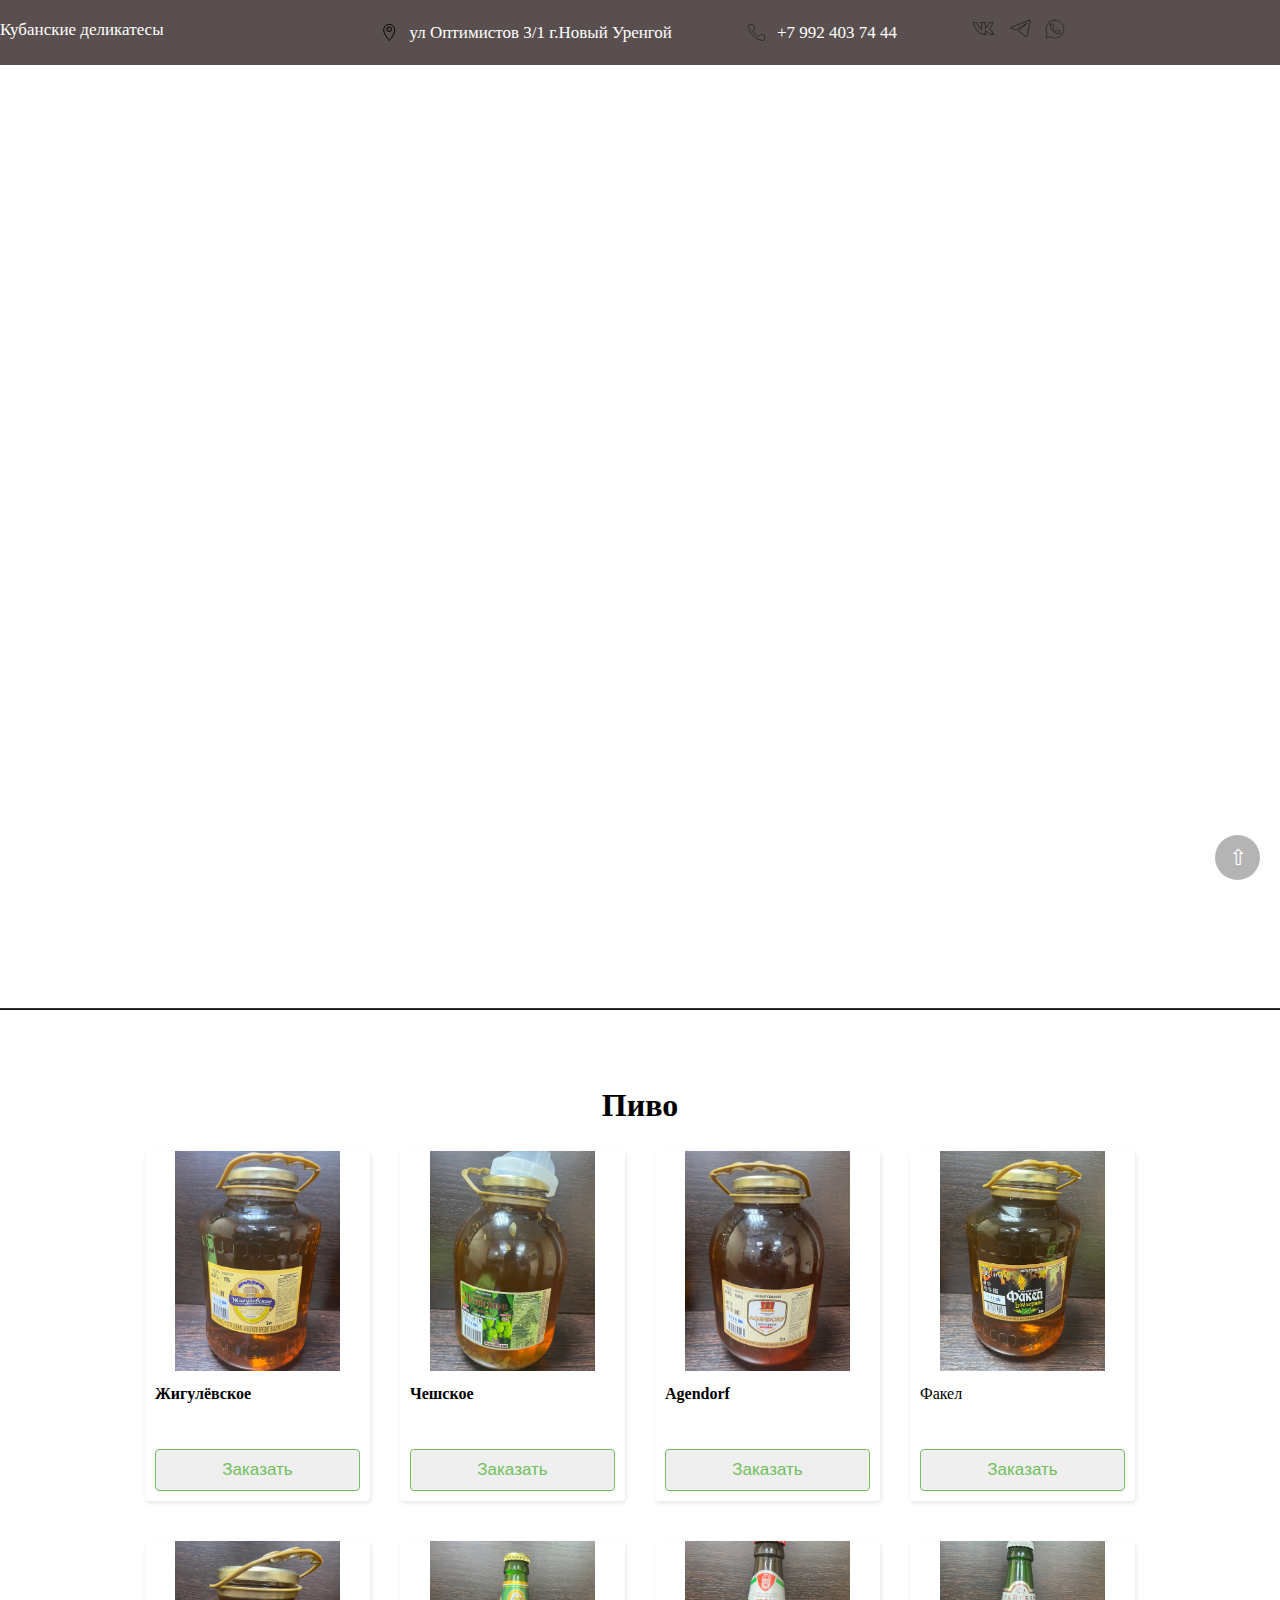
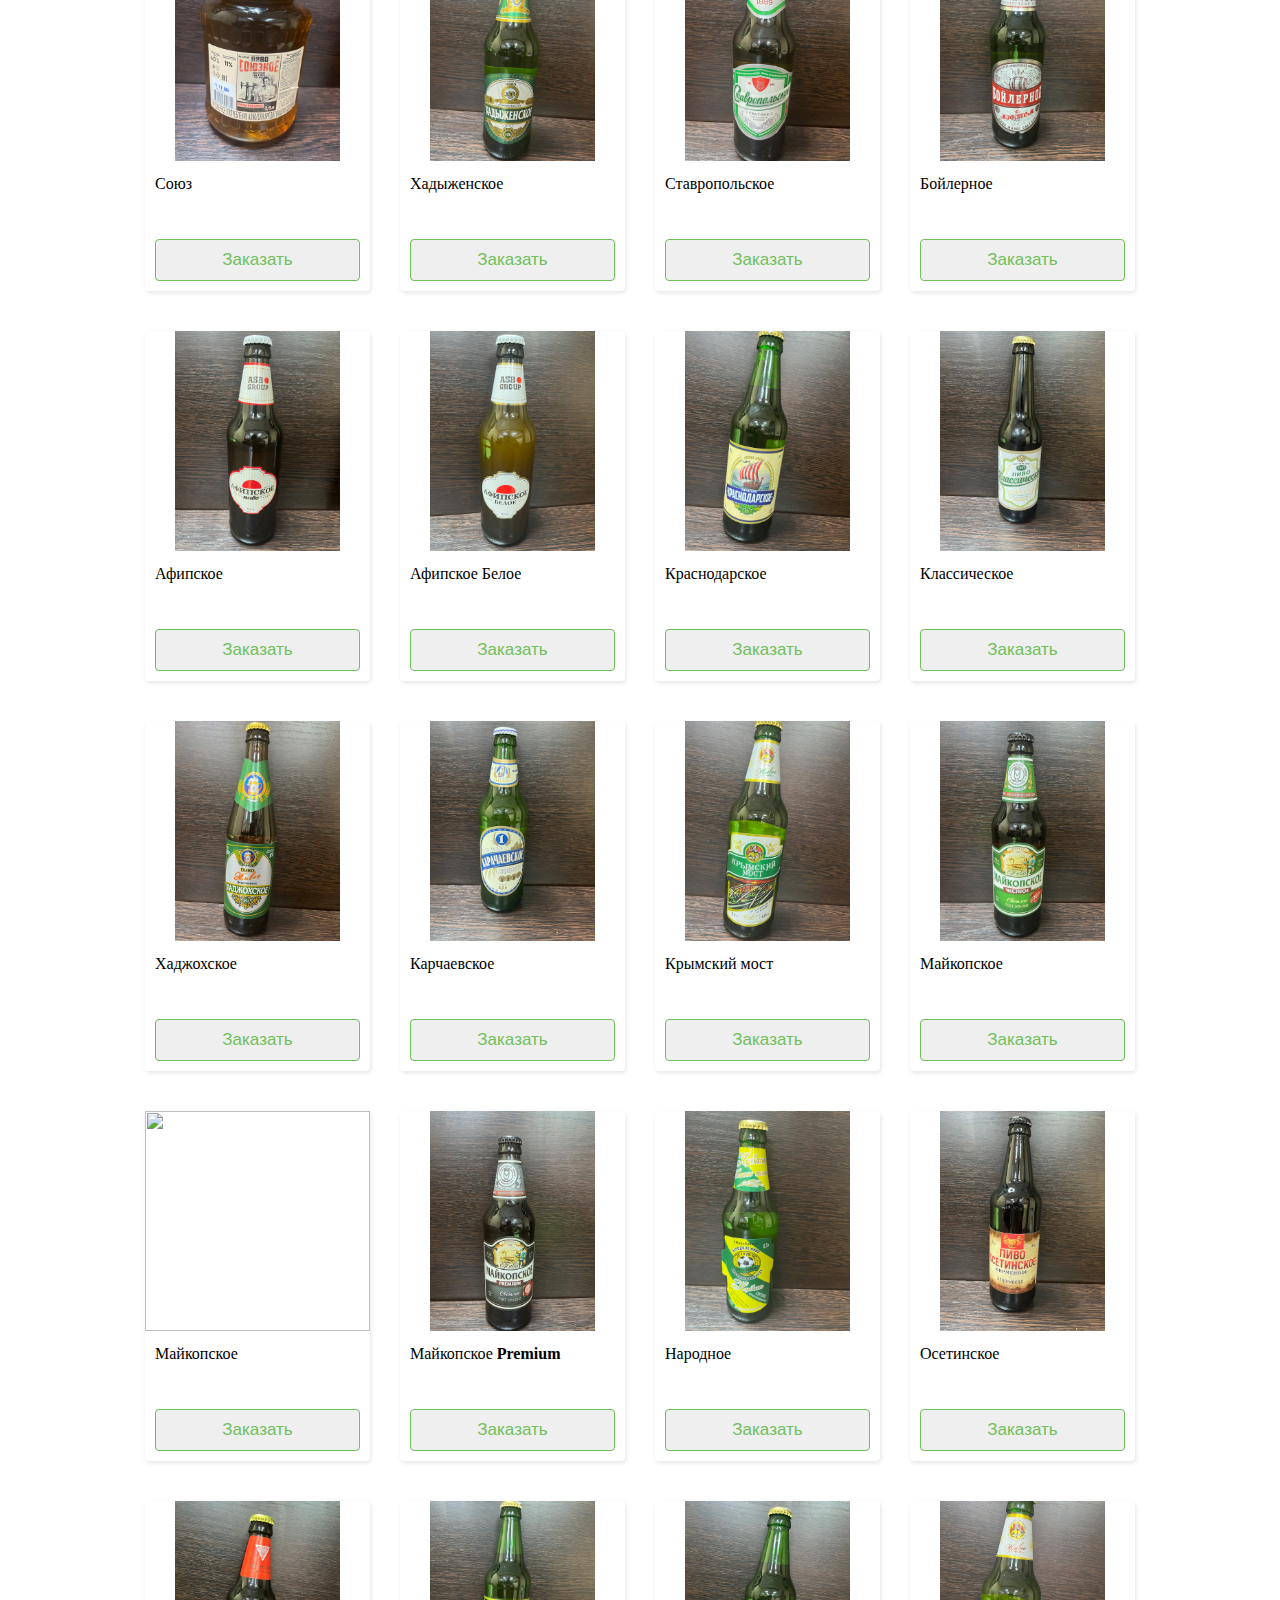
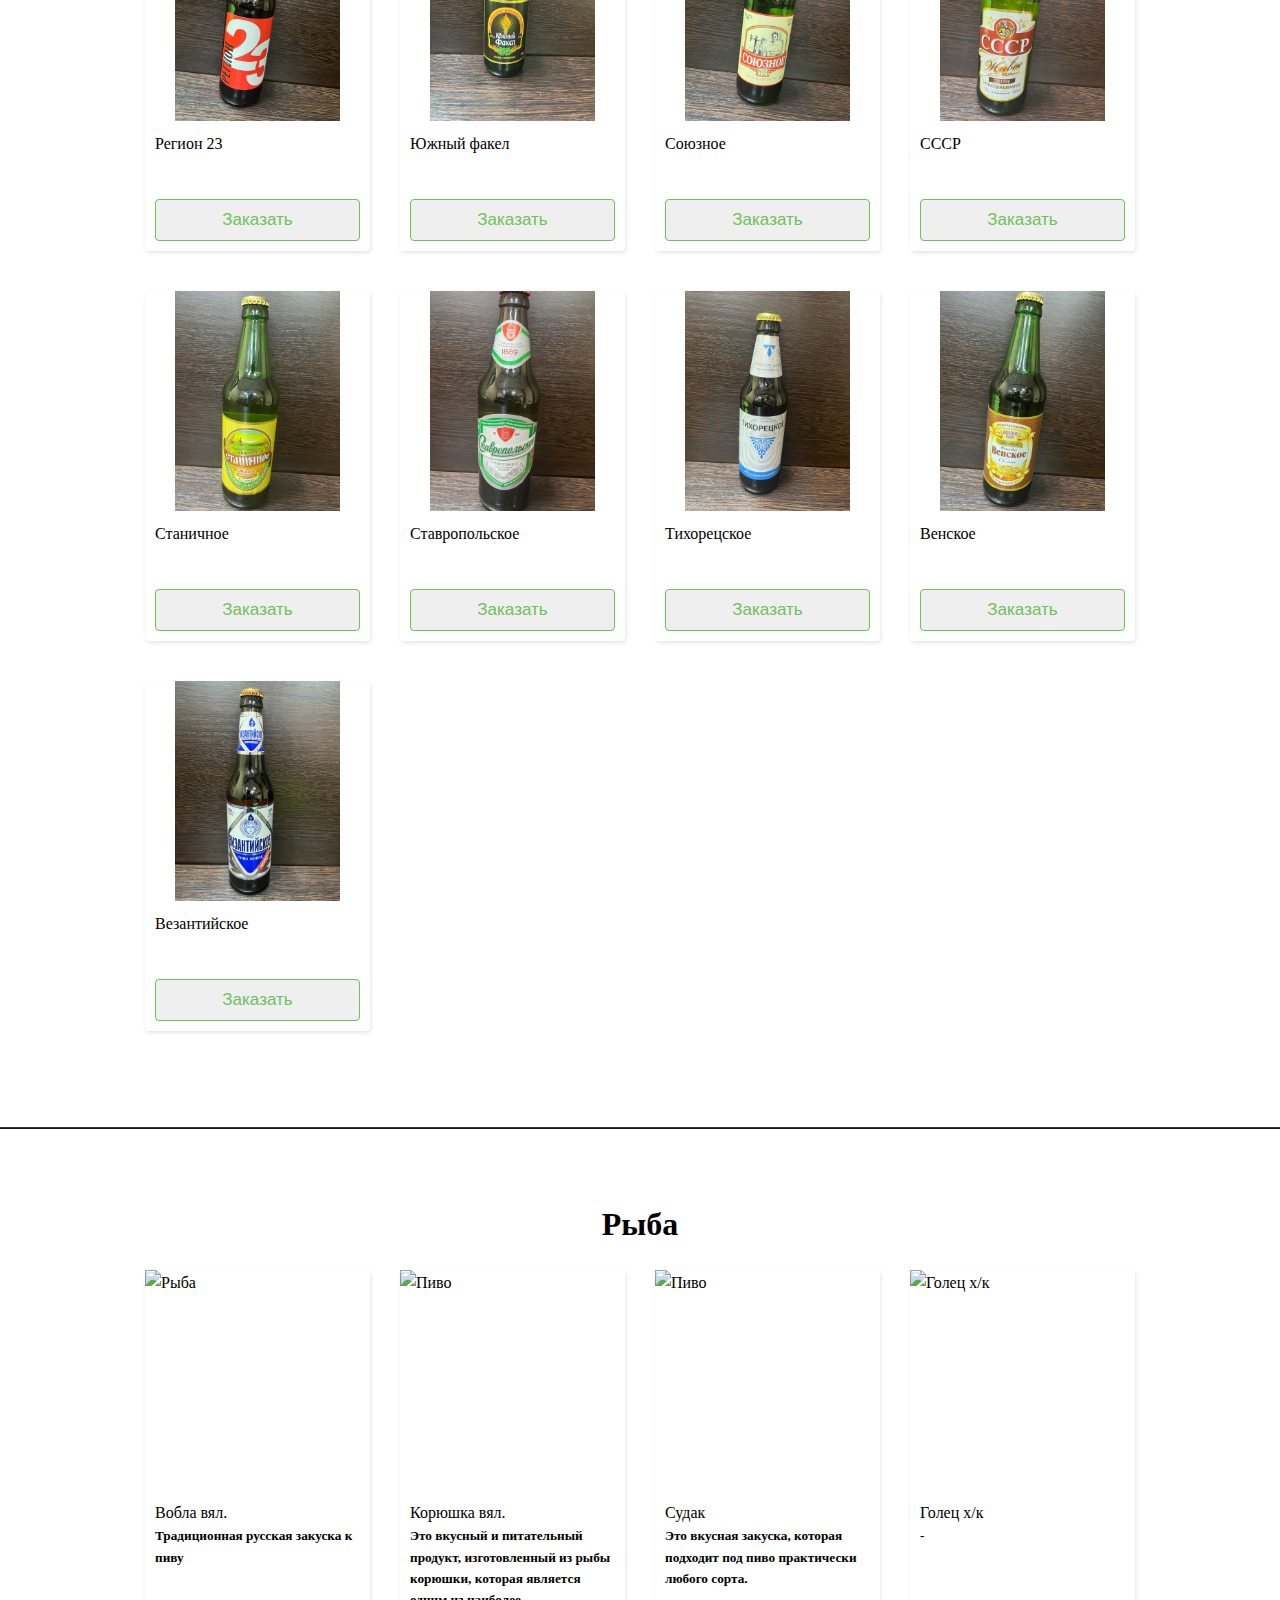
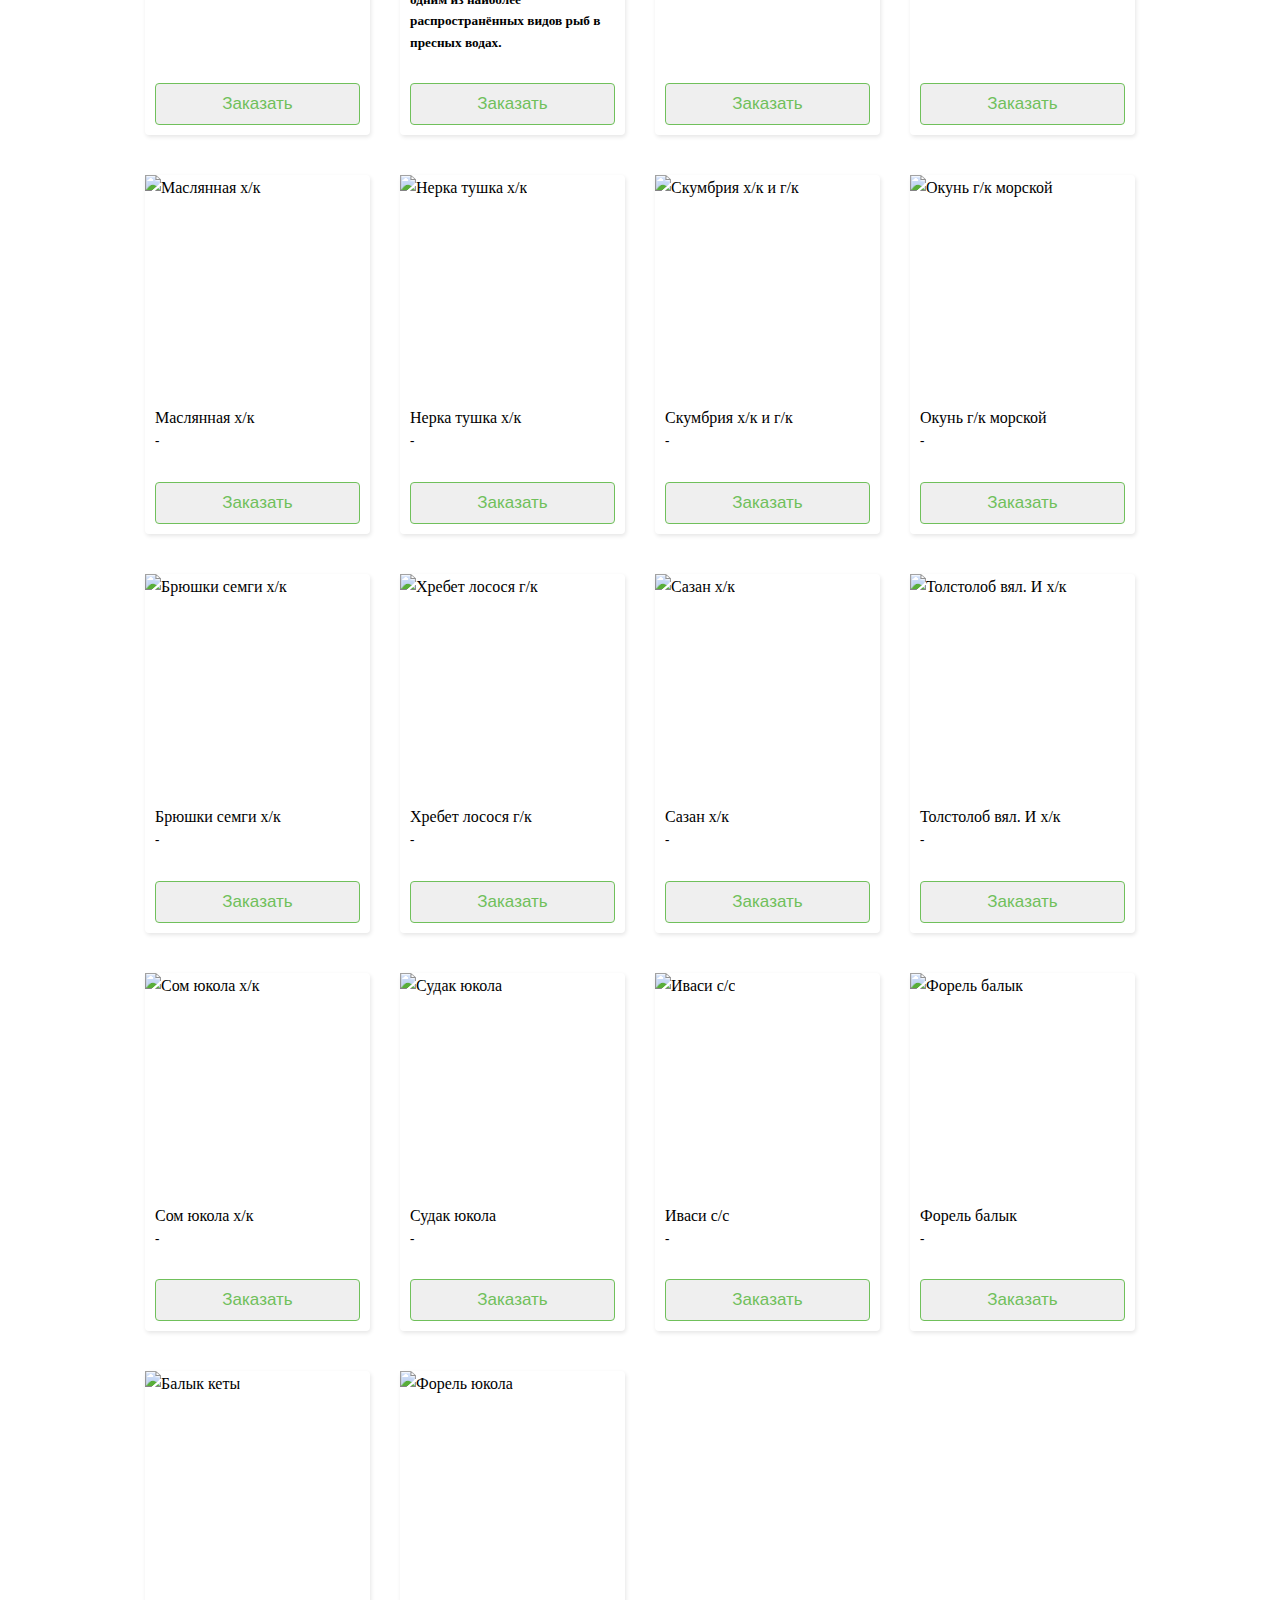
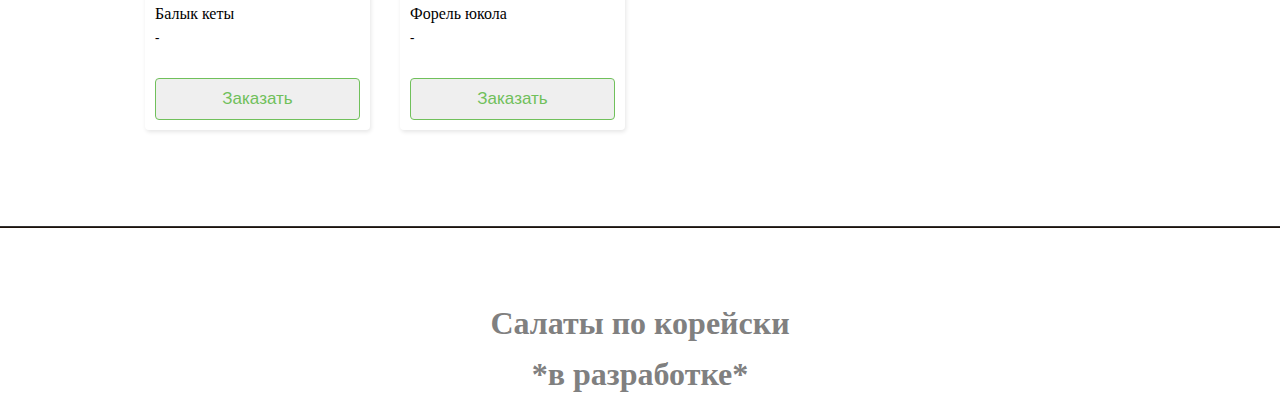
==== index.html @ 67b218b5 "Update index.html" ====
<!DOCTYPE html>
<html lang="en">

<head>
    <meta charset="UTF-8">
    <meta name="viewport" content="width=divice-widht, intial-scale=1.0" >
    <link rel="icon" href="images/logo.ico">
    <link rel="stylesheet" href="stylesheet.css"> 
    <link rel="stylesheet" href="style.css">
    <link rel="stylesheet" href="test/css.css">
    <title>Кубанские деликатесы</title>
</head>

<body>
    <header class="site-header">
        <div class="header-top">
            <div class="container">
                <div class="header-row">
                    <div class="header desc"><a href="main.html" id="connect">Кубанские деликатесы</a></div>
                    <div class="header-right">
                        <div class="header-info">
                            <a href="https://2gis.ru/n_urengoy/firm/70000001088024831" target="_blank" class="header-info">
                            <img src="images/location.svg" alt="ул Оптимистов 3/1 г.Новый Уренгой" >
                            <span id="connect">ул Оптимистов 3/1 г.Новый Уренгой</span>
                        </a>
                        </div>
                        <a href="tel:+7 992 403 74 44" class="header-info">
                            <img src="images/phone.svg" alt="+7 992 403 74 44">
                            <span id="connect">+7 992 403 74 44</span>
                        </a>
                        <div class="header-social">
                            <a href="https://vk.com/delikates89" target="_blank">
                                <img src="images/vk.svg" alt="Вконтакте">
                            </a>
                            <a href="#" target="_blank">
                                <img src="images/telegram.svg" alt="Telegram">
                            </a>
                            <a href="https://chat.whatsapp.com/IV9q0RwksBU8gm4tmLuPao" target="_blank">
                                <img src="images/whatsapp.svg" alt="Whatsapp">
                            </a>
                        </div>
                    </div>
                </div>  
            </div> 
        </div>
    </header> 
    <div class="center">
      <img class="f1" src="images/main/1.jpg"  alt="Наш магазин">
    </div>

    <div class="but">
        <div class="container-sec">
            <div class="btn-group">
                <a href="#beer" alt="Пиво">
                    <button>Пиво</button>
                </a>
                <a href="#fish" alt="Рыба">
                    <button>Рыба</button>
                </a>
                <a href="#salad" alt="Салаты">
                    <button>Салаты</button>
                </a>
                <p>Чтобы начать заказ нажмите на кнопку заказать или сверху на номер телефона!</p>
        </div>
    </div>
    <br>
<style>
.btn-group button {
    display: flex;
    opacity: 0;
    animation: ani 3.5s forwards;
    background-color: #D9D9D9; 
    color: black; 
    padding: 20px 100px; 
    float: left; 
    margin: 50px 20px;
    border-radius: 45px;
    border: none;
}

.btn-group:after {
  content: "";
  clear: both;
  display: table;
}
.btn-group button:hover {
  background-color: #C5C5C5;
}
</style>

    <hr>
    <style>
        hr {
      margin: 70px 0;
	    padding: 0;
	    height: 0;
	    border: none;
	    border-top: 1px solid #333;
	    border-bottom: 1px solid #1f1209;
	    box-shadow: 0 20px 20px -20px #333;
        }
    </style>

    <h1 id="beer" align="center">Пиво</h1>

    <div class="cards">

      <!-- CARD 1 -->
      <div class="card">
        <div class="card__top">
          <a class="card__image">
            <img src="images/ZHIGULEVSOE.jpg"/>
          </a>
           <!-- <div class="card__label">Хит недели!</div> -->
        </div>
        <div class="card__bottom">
          <div class="card__prices">
            <div class="card__price card__price">
            <b>Жигулёвское</b>
            </div>
          </div>
          <button class="card__add">
            <a href="tel:+7 992 403 74 44">Заказать</a>
          </button>
        </div>
      </div>

            <!-- CARD 2 -->

            <div class="card">
              <div class="card__top">
                <a class="card__image">
                  <img src="images/CHESHCKOE.jpg" alt="Голец х/к"/>
                </a>
                 <!-- <div class="card__label">Хит недели!</div> -->
              </div>
              <div class="card__bottom">
                <div class="card__prices">
                  <div class="card__price card__price">
                  <b>Чешское</b>
                  </div>
                </div>
                
      
                <button class="card__add">
                  <a href="tel:+7 992 403 74 44">Заказать</a>
                </button>
      
              </div>
            </div>
            
            <!-- CARD 3 -->

            <div class="card"> 
              <div class="card__top">
                <a class="card__image">
                  <img src="images/AGENDORF.jpg" alt="Маслянная х/к"/>
                </a>
                 <!-- <div class="card__label">Хит недели!</div> -->
              </div>
              <div class="card__bottom">
                <div class="card__prices">
                  <div class="card__price card__price">
                  <b>Agendorf</b>
                  </div>
                </div>
                
      
                <button class="card__add">
                  <a href="tel:+7 992 403 74 44">Заказать</a>
                </button>
      
              </div>
            </div>

            <!-- CARD 4 -->

            <div class="card"> 
              <div class="card__top">
                <a class="card__image">
                  <img src="images/FAKEL.jpg" alt=""/>
                </a>
                 <!-- <div class="card__label">Хит недели!</div> -->
              </div>
              <div class="card__bottom">
                <div class="card__prices">
                  <div class="card__price card__price">
                    Факел
                  </div>
                </div>
                <button class="card__add">
                  <a href="tel:+7 992 403 74 44">Заказать</a>
                </button>
      
              </div>
            </div>
            
            <!-- CARD 5 -->

            <div class="card"> 
              <div class="card__top">
                <a class="card__image">
                  <img src="images/SOUZ.jpg" alt=""/>
                </a>
                 <!-- <div class="card__label">Хит недели!</div> -->
              </div>
              <div class="card__bottom">
                <div class="card__prices">
                  <div class="card__price card__price">
                        Союз
                  </div>
                </div>
                <button class="card__add">
                  <a href="tel:+7 992 403 74 44">Заказать</a>
                </button>
      
              </div>
            </div>             

            <!-- CARD 6 -->

            <div class="card"> 
              <div class="card__top">
                <a class="card__image">
                  <img src="images/hadizhenBut.jpg" alt=""/>
                </a>
                <!-- <div class="card__label">Хит недели!</div> -->
              </div>
              <div class="card__bottom">
                <div class="card__prices">
                  <div class="card__price card__price">
                        Хадыженское
                  </div>
                </div>
                <button class="card__add">
                  <a href="tel:+7 992 403 74 44">Заказать</a>
                </button>
      
              </div>
            </div>
            
            <!-- CARD 7 -->

            <div class="card"> 
              <div class="card__top">
                <a class="card__image">
                  <img src="images/stavroposkoeBut.jpg" alt=""/>
                </a>
                 <!-- <div class="card__label">Хит недели!</div> -->
              </div>
              <div class="card__bottom">
                <div class="card__prices">
                  <div class="card__price card__price">
                        Ставропольское
                  </div>
                </div>
                <button class="card__add">
                  <a href="tel:+7 992 403 74 44">Заказать</a>
                </button>
      
              </div>
            </div>   

            <!-- CARD 7 -->

            <div class="card"> 
              <div class="card__top">
                <a class="card__image">
                  <img src="images/boilernoeBut.jpg" alt=""/>
                </a>
                 <!-- <div class="card__label">Хит недели!</div> -->
              </div>
              <div class="card__bottom">
                <div class="card__prices">
                  <div class="card__price card__price">
                        Бойлерное
                  </div>
                </div>
                <button class="card__add">
                  <a href="tel:+7 992 403 74 44">Заказать</a>
                </button>
      
              </div>
            </div>   

            <!-- CARD 8 -->

            <div class="card"> 
              <div class="card__top">
                <a class="card__image">
                  <img src="images/afopsoeBut.jpg" alt=""/>
                </a>
                 <!-- <div class="card__label">Хит недели!</div> -->
              </div>
              <div class="card__bottom">
                <div class="card__prices">
                  <div class="card__price card__price">
                      Афипское
                  </div>
                </div>
                <button class="card__add">
                  <a href="tel:+7 992 403 74 44">Заказать</a>
                </button>
      
              </div>
            </div>

            <!-- CARD 9 -->

            <div class="card"> 
              <div class="card__top">
                <a class="card__image">
                  <img src="images/afopsoeWhiteBut.jpg" alt=""/>
                </a>
                 <!-- <div class="card__label">Хит недели!</div> -->
              </div>
              <div class="card__bottom">
                <div class="card__prices">
                  <div class="card__price card__price">
                        Афипское Белое
                  </div>
                </div>
                <button class="card__add">
                  <a href="tel:+7 992 403 74 44">Заказать</a>
                </button>
      
              </div>
            </div>

            <!-- CARD 10 -->

            <div class="card"> 
              <div class="card__top">
                <a class="card__image">
                  <img src="images/kresnodarsjoeBut.jpg" alt=""/>
                </a>
                 <!-- <div class="card__label">Хит недели!</div> -->
              </div>
              <div class="card__bottom">
                <div class="card__prices">
                  <div class="card__price card__price">
                      Краснодарское
                  </div>
                </div>
                <button class="card__add">
                  <a href="tel:+7 992 403 74 44">Заказать</a>
                </button>
      
              </div>
            </div>

            <!-- CARD 11 -->

            <div class="card"> 
              <div class="card__top">
                <a class="card__image">
                  <img src="images/classicBut.jpg" alt=""/>
                </a>
                 <!-- <div class="card__label">Хит недели!</div> -->
              </div>
              <div class="card__bottom">
                <div class="card__prices">
                  <div class="card__price card__price">
                      Классическое
                  </div>
                </div>
                <button class="card__add">
                  <a href="tel:+7 992 403 74 44">Заказать</a>
                </button>
      
              </div>
            </div>

            <!-- CARD 12 -->

            <div class="card"> 
              <div class="card__top">
                <a class="card__image">
                  <img src="images/hadzhkoeBut.jpg" alt=""/>
                </a>
                 <!-- <div class="card__label">Хит недели!</div> -->
              </div>
              <div class="card__bottom">
                <div class="card__prices">
                  <div class="card__price card__price">
                      Хаджохское
                  </div>
                </div>
                <button class="card__add">
                  <a href="tel:+7 992 403 74 44">Заказать</a>
                </button>
      
              </div>
            </div>

            <!-- CARD 13 -->

            <div class="card"> 
              <div class="card__top">
                <a class="card__image">
                  <img src="images/karachaevkoeBut.jpg" alt=""/>
                </a>
                 <!-- <div class="card__label">Хит недели!</div> -->
              </div>
              <div class="card__bottom">
                <div class="card__prices">
                  <div class="card__price card__price">
                      Карчаевское
                  </div>
                </div>
                <button class="card__add">
                  <a href="tel:+7 992 403 74 44">Заказать</a>
                </button>
      
              </div>
            </div>

            <!-- CARD 14 -->

            <div class="card"> 
              <div class="card__top">
                <a class="card__image">
                  <img src="images/krimsiimostBut.jpg" alt=""/>
                </a>
                 <!-- <div class="card__label">Хит недели!</div> -->
              </div>
              <div class="card__bottom">
                <div class="card__prices">
                  <div class="card__price card__price">
                      Крымский мост
                  </div>
                </div>
                <button class="card__add">
                  <a href="tel:+7 992 403 74 44">Заказать</a>
                </button>
      
              </div>
            </div>

            <!-- CARD 15 -->

            <div class="card"> 
              <div class="card__top">
                <a class="card__image">
                  <img src="images/maikopskioeBut.jpg" alt=""/>
                </a>
                 <!-- <div class="card__label">Хит недели!</div> -->
              </div>
              <div class="card__bottom">
                <div class="card__prices">
                  <div class="card__price card__price">
                      Майкопское
                  </div>
                </div>
                <button class="card__add">
                  <a href="tel:+7 992 403 74 44">Заказать</a>
                </button>
      
              </div>
            </div>

            <!-- CARD 16 -->

            <div class="card"> 
              <div class="card__top">
                <a class="card__image">
                  <img src="#" alt=""/>
                </a>
<!--                  <div class="card__label">0% алк.</div> -->
              </div>
              <div class="card__bottom">
                <div class="card__prices">
                  <div class="card__price card__price">
                      Майкопское
                  </div>
                </div>
                <button class="card__add">
                  <a href="tel:+7 992 403 74 44">Заказать</a>
                </button>
              </div>
            </div>

            <!-- CARD 17 -->

            <div class="card"> 
              <div class="card__top">
                <a class="card__image">
                  <img src="images/maikopsoePremiumBut.jpg" alt=""/>
                </a>
                 <!-- <div class="card__label"></div> -->
              </div>
              <div class="card__bottom">
                <div class="card__prices">
                  <div class="card__price card__price">
                      Майкопское <b>Premium</b>
                  </div>
                </div>
                <button class="card__add">
                  <a href="tel:+7 992 403 74 44">Заказать</a>
                </button>
      
              </div>
            </div>

            <!-- CARD 18 -->

            <div class="card"> 
              <div class="card__top">
                <a class="card__image">
                  <img src="images/narodnoeBut.jpg" alt=""/>
                </a>
                 <!-- <div class="card__label"></div> -->
              </div>
              <div class="card__bottom">
                <div class="card__prices">
                  <div class="card__price card__price">
                      Народное
                  </div>
                </div>
                <button class="card__add">
                  <a href="tel:+7 992 403 74 44">Заказать</a>
                </button>
      
              </div>
            </div>

            <!-- CARD 19 -->

            <div class="card"> 
              <div class="card__top">
                <a class="card__image">
                  <img src="images/osetinskoeBut.jpg" alt=""/>
                </a>
                 <!-- <div class="card__label"></div> -->
              </div>
              <div class="card__bottom">
                <div class="card__prices">
                  <div class="card__price card__price">
                      Осетинское
                  </div>
                </div>
                <button class="card__add">
                  <a href="tel:+7 992 403 74 44">Заказать</a>
                </button>
      
              </div>
            </div>

            <!-- CARD 20 -->

            <div class="card"> 
              <div class="card__top">
                <a class="card__image">
                  <img src="images/region23But.jpg" alt=""/>
                </a>
                 <!-- <div class="card__label"></div> -->
              </div>
              <div class="card__bottom">
                <div class="card__prices">
                  <div class="card__price card__price">
                      Регион 23
                  </div>
                </div>
                <button class="card__add">
                  <a href="tel:+7 992 403 74 44">Заказать</a>
                </button>
                
              </div>
            </div>

            <!-- CARD 22 -->

            <div class="card"> 
              <div class="card__top">
                <a class="card__image">
                  <img src="images/soutFakelBut.jpg" alt=""/>
                </a>
                 <!-- <div class="card__label"></div> -->
              </div>
              <div class="card__bottom">
                <div class="card__prices">
                  <div class="card__price card__price">
                      Южный факел
                  </div>
                </div>
                <button class="card__add">
                  <a href="tel:+7 992 403 74 44">Заказать</a>
                </button>
                
              </div>
            </div>

            <!-- CARD 23 -->

            <div class="card"> 
              <div class="card__top">
                <a class="card__image">
                  <img src="images/souznoeBut.jpg" alt=""/>
                </a>
                 <!-- <div class="card__label"></div> -->
              </div>
              <div class="card__bottom">
                <div class="card__prices">
                  <div class="card__price card__price">
                      Союзное
                  </div>
                </div>
                <button class="card__add">
                  <a href="tel:+7 992 403 74 44">Заказать</a>
                </button>
                
              </div>
            </div>

            <!-- CARD 24 -->

            <div class="card"> 
              <div class="card__top">
                <a class="card__image">
                  <img src="images/ssrBut.jpg" alt=""/>
                </a>
                 <!-- <div class="card__label"></div> -->
              </div>
              <div class="card__bottom">
                <div class="card__prices">
                  <div class="card__price card__price">
                      СССР
                  </div>
                </div>
                <button class="card__add">
                  <a href="tel:+7 992 403 74 44">Заказать</a>
                </button>
                
              </div>
            </div>              

            <!-- CARD 25 -->

            <div class="card"> 
              <div class="card__top">
                <a class="card__image">
                  <img src="images/stanichnoeBut.jpg" alt=""/>
                </a>
                 <!-- <div class="card__label"></div> -->
              </div>
              <div class="card__bottom">
                <div class="card__prices">
                  <div class="card__price card__price">
                      Станичное
                  </div>
                </div>
                <button class="card__add">
                  <a href="tel:+7 992 403 74 44">Заказать</a>
                </button>
                
              </div>
            </div>                   

            <!-- CARD 26 -->

            <div class="card"> 
              <div class="card__top">
                <a class="card__image">
                  <img src="images/stavroposkoeBut.jpg" alt=""/>
                </a>
                 <!-- <div class="card__label"></div> -->
              </div>
              <div class="card__bottom">
                <div class="card__prices">
                  <div class="card__price card__price">
                      Ставропольское
                  </div>
                </div>
                <button class="card__add">
                  <a href="tel:+7 992 403 74 44">Заказать</a>
                </button>
                
              </div>
            </div>

            <!-- CARD 27 -->

            <div class="card"> 
              <div class="card__top">
                <a class="card__image">
                  <img src="images/tixoretskoeBut.jpg" alt=""/>
                </a>
                 <!-- <div class="card__label"></div> -->
              </div>
              <div class="card__bottom">
                <div class="card__prices">
                  <div class="card__price card__price">
                      Тихорецское
                  </div>
                </div>
                <button class="card__add">
                  <a href="tel:+7 992 403 74 44">Заказать</a>
                </button>
                
              </div>
            </div>

            <!-- CARD 28 -->

            <div class="card"> 
              <div class="card__top">
                <a class="card__image">
                  <img src="images/vensoeBut.jpg" alt=""/>
                </a>
                 <!-- <div class="card__label"></div> -->
              </div>
              <div class="card__bottom">
                <div class="card__prices">
                  <div class="card__price card__price">
                      Венское
                  </div>
                </div>
                <button class="card__add">
                  <a href="tel:+7 992 403 74 44">Заказать</a>
                </button>
                
              </div>
            </div>

            <!-- CARD 29 -->

            <div class="card"> 
              <div class="card__top">
                <a class="card__image">
                  <img src="images/vizantiiskoeBut.jpg" alt=""/>
                </a>
                 <!-- <div class="card__label"></div> -->
              </div>
              <div class="card__bottom">
                <div class="card__prices">
                  <div class="card__price card__price">
                      Везантийское
                  </div>
                </div>
                <button class="card__add">
                  <a href="tel:+7 992 403 74 44">Заказать</a>
                </button>
                
              </div>
            </div>            

  </div>

    <br>
    <hr>

                                                          <!-- Перессылка            РЫБА                    -->
    <h1 id="fish" align="center">Рыба</h1>

    <div class="cards">
        <!-- CARD 1 -->
        <div class="card"> 
            <div class="card__top">
              <a class="card__image">
                <img src="https://papik.pro/uploads/posts/2023-01/1674182525_papik-pro-p-risunok-vobla-12.jpg" alt="Рыба"/>
              </a>
               <!-- <div class="card__label">Хит продаж!</div> -->
            </div>
            <!-- Нижняя часть -->
            <div class="card__bottom">
              <div class="card__prices">
                <div class="card__price card__price">
                    Вобла вял. 
                <h5>Традиционная русская закуска к пиву</h5>
                </div>
              </div>
              
    
              <button class="card__add">
                <a href="tel:+7 992 403 74 44">Заказать</a>
              </button>
    
            </div>
          </div>



        <!-- CARD 2 -->

              <div class="card"> 
                <div class="card__top">

                  <a class="card__image">
                    <img src="https://sarsnek.ru/assets/images/products/449/izobrazhenie-2024-03-27-163107384.png" alt="Пиво"/>
                  </a>
                  <!-- Скидка на товар -->
                   <!-- <div class="card__label">Хит дня!</div> -->
                </div>
                <div class="card__bottom">
                  <div class="card__prices">
                    <div class="card__price card__price">
                        Корюшка вял. 
                    <h5> Это вкусный и питательный продукт, изготовленный из рыбы корюшки, которая является одним из наиболее распространённых видов рыб в пресных водах.</h5>
                    </div>
                  </div>
                  
        
                  <button class="card__add">
                    <a href="tel:+7 992 403 74 44">Заказать</a>
                  </button>
        
                </div>
              </div>

              <!-- CARD 3 -->

              <div class="card"> 
                <div class="card__top">
                  <a class="card__image">
                    <img src="https://cdn1.ozone.ru/s3/multimedia-q/6144812762.jpg" alt="Пиво"/>
                  </a>
                   <!-- <div class="card__label">Хит недели!</div> -->
                </div>
                <div class="card__bottom">
                  <div class="card__prices">
                    <div class="card__price card__price">
                        Судак  
                    <h5> Это вкусная закуска, которая подходит под пиво практически любого сорта.</h5>
                    </div>
                  </div>
                  
        
                  <button class="card__add">
                    <a href="tel:+7 992 403 74 44">Заказать</a>
                  </button>
        
                </div>
              </div>

              <div class="card"> 
                <div class="card__top">
                  <a class="card__image">
                    <img src="https://main-cdn.sbermegamarket.ru/big2/hlr-system/913/629/737/122/917/6/100032788400b0.jpg" alt="Голец х/к"/>
                  </a>
                   <!-- <div class="card__label">Хит недели!</div> -->
                </div>
                <div class="card__bottom">
                  <div class="card__prices">
                    <div class="card__price card__price">
                          Голец х/к
                    <h5>-</h5>
                    </div>
                  </div>
                  
        
                  <button class="card__add">
                    <a href="tel:+7 992 403 74 44">Заказать</a>
                  </button>
        
                </div>
              </div>
              
              <!-- CARD 4 -->
  
              <div class="card"> 
                <div class="card__top">
                  <a class="card__image">
                    <img src="https://irkdelikates.ru/pic/b7b422d70c6c465f8b5c89ea31769290/file-maslyanoy-kh.k-v.u-ves-fud-tim-rossiya-1.jpg" alt="Маслянная х/к"/>
                  </a>
                   <!-- <div class="card__label">Хит недели!</div> -->
                </div>
                <div class="card__bottom">
                  <div class="card__prices">
                    <div class="card__price card__price">
                          Маслянная х/к
                    <h5>-</h5>
                    </div>
                  </div>
                  
        
                  <button class="card__add">
                    <a href="tel:+7 992 403 74 44">Заказать</a>
                  </button>
        
                </div>
              </div>
  
              <!-- CARD 5 -->
  
              <div class="card"> 
                <div class="card__top">
                  <a class="card__image">
                    <img src="https://static.tildacdn.com/tild3633-3636-4763-a630-353833323438/image.png" alt="Нерка тушка х/к"/>
                  </a>
                   <!-- <div class="card__label">Хит недели!</div> -->
                </div>
                <div class="card__bottom">
                  <div class="card__prices">
                    <div class="card__price card__price">
                          Нерка тушка х/к
                    <h5>-</h5>
                    </div>
                  </div>
                  <button class="card__add">
                    <a href="tel:+7 992 403 74 44">Заказать</a>
                  </button>
                </div>
              </div>
              
              <!-- CARD 6 -->
  
              <div class="card"> 
                <div class="card__top">
                  <a class="card__image">
                    <img src="https://redikra59.ru/wp-content/uploads/2020/10/skumbrija-holodnogo-kopchenija.jpg" alt="Скумбрия х/к и г/к"/>
                  </a>
                   <!-- <div class="card__label">Хит недели!</div> -->
                </div>
                <div class="card__bottom">
                  <div class="card__prices">
                    <div class="card__price card__price">
                      Скумбрия х/к и г/к 
                    <h5>-</h5>
                    </div>
                  </div>
                  <button class="card__add">
                    <a href="tel:+7 992 403 74 44">Заказать</a>
                  </button>
                </div>
              </div>              

              <!-- CARD 7 -->
  
              <div class="card"> 
                <div class="card__top">
                  <a class="card__image">
                    <img src="https://main-cdn.sbermegamarket.ru/big1/hlr-system/-93/772/159/335/164/5/100030723621b0.jpg" alt="Окунь г/к морской"/>
                  </a>
                   <!-- <div class="card__label">Хит недели!</div> -->
                </div>
                <div class="card__bottom">
                  <div class="card__prices">
                    <div class="card__price card__price">
                      Окунь г/к морской
                    <h5>-</h5>
                    </div>
                  </div>
                  <button class="card__add">
                    <a href="tel:+7 992 403 74 44">Заказать</a>
                  </button>
                </div>
              </div>              

              <!-- CARD 8 -->
  
              <div class="card"> 
                <div class="card__top">
                  <a class="card__image">
                    <img src="https://bahetle-sib.ru/storage/goods/169276_OJF50.jpg" alt="Брюшки семги х/к"/>
                  </a>
                   <!-- <div class="card__label">Хит недели!</div> -->
                </div>
                <div class="card__bottom">
                  <div class="card__prices">
                    <div class="card__price card__price">
                      Брюшки семги х/к
                    <h5>-</h5>
                    </div>
                  </div>
                  <button class="card__add">
                    <a href="tel:+7 992 403 74 44">Заказать</a>
                  </button>
                </div>
              </div>              

              <!-- CARD 9 -->
  
              <div class="card"> 
                <div class="card__top">
                  <a class="card__image">
                    <img src="https://avatars.mds.yandex.net/get-altay/4054675/2a000001752b547a9982894dd82abd715747/XXL" alt="Хребет лосося г/к"/>
                  </a>
                   <!-- <div class="card__label">Хит недели!</div> -->
                </div>
                <div class="card__bottom">
                  <div class="card__prices">
                    <div class="card__price card__price">
                      Хребет лосося г/к
                    <h5>-</h5>
                    </div>
                  </div>
                  <button class="card__add">
                    <a href="tel:+7 992 403 74 44">Заказать</a>
                  </button>
                </div>
              </div>

              <!-- CARD 10 -->
  
              <div class="card"> 
                <div class="card__top">
                  <a class="card__image">
                    <img src="https://avatars.mds.yandex.net/i?id=6cb99a199c62f4a5b5e5273890df08f8b9fcded1-4034735-images-thumbs&n=13" alt="Сазан х/к"/>
                  </a>
                   <!-- <div class="card__label">Хит недели!</div> -->
                </div>
                <div class="card__bottom">
                  <div class="card__prices">
                    <div class="card__price card__price">
                      Сазан х/к
                    <h5>-</h5>
                    </div>
                  </div>
                  <button class="card__add">
                    <a href="tel:+7 992 403 74 44">Заказать</a>
                  </button>
                </div>
              </div>

              <!-- CARD 11 -->
  
              <div class="card"> 
                <div class="card__top">
                  <a class="card__image">
                    <img src="https://www.auchan.ru/f/c/insecure/w:620/plain/https://www.auchan.ru/files/original/5273293" alt="Толстолоб вял. И х/к"/>
                  </a>
                   <!-- <div class="card__label">Хит недели!</div> -->
                </div>
                <div class="card__bottom">
                  <div class="card__prices">
                    <div class="card__price card__price">
                      Толстолоб вял. И х/к
                    <h5>-</h5>
                    </div>
                  </div>
                  <button class="card__add">
                    <a href="tel:+7 992 403 74 44">Заказать</a>
                  </button>
                </div>
              </div>

              <!-- CARD 12 -->
  
              <div class="card"> 
                <div class="card__top">
                  <a class="card__image">
                    <img src="https://discount-h.ru/upload/resize_cache/iblock/756/605_410_2/756dda766438d770f541c2c1d3a61ecf.jpg" alt="Сом юкола х/к"/>
                  </a>
                   <!-- <div class="card__label">Хит недели!</div> -->
                </div>
                <div class="card__bottom">
                  <div class="card__prices">
                    <div class="card__price card__price">
                      Сом юкола х/к
                    <h5>-</h5>
                    </div>
                  </div>
                  <button class="card__add">
                    <a href="tel:+7 992 403 74 44">Заказать</a>
                  </button>
                </div>
              </div>

              <!-- CARD 13 -->
  
              <div class="card"> 
                <div class="card__top">
                  <a class="card__image">
                    <img src="https://i.postimg.cc/qBX78pX2/711abe24-9839-40ae-b760-257b2d464071.jpg" alt="Судак юкола"/>
                  </a>
                   <!-- <div class="card__label">Хит недели!</div> -->
                </div>
                <div class="card__bottom">
                  <div class="card__prices">
                    <div class="card__price card__price">
                      Судак юкола
                    <h5>-</h5>
                    </div>
                  </div>
                  <button class="card__add">
                    <a href="tel:+7 992 403 74 44">Заказать</a>
                  </button>
                </div>
              </div>

              <!-- CARD 14 -->

              <div class="card"> 
                <div class="card__top">
                  <a class="card__image">
                    <img src="https://main-cdn.sbermegamarket.ru/big2/hlr-system/107/332/593/441/510/3/100028424540b0.jpg" alt="Иваси с/с"/>
                  </a>
                   <!-- <div class="card__label">Хит недели!</div> -->
                </div>
                <div class="card__bottom">
                  <div class="card__prices">
                    <div class="card__price card__price">
                      Иваси с/с
                    <h5>-</h5>
                    </div>
                  </div>
                  <button class="card__add">
                    <a href="tel:+7 992 403 74 44">Заказать</a>
                  </button>
                </div>
              </div>

              <!-- CARD 15 -->

              <div class="card"> 
                <div class="card__top">
                  <a class="card__image">
                    <img src="https://main-cdn.sbermegamarket.ru/big2/hlr-system/227/473/598/816/183/4/100036470814b0.jpg" alt="Форель балык"/>
                  </a>
                   <!-- <div class="card__label">Хит недели!</div> -->
                </div>
                <div class="card__bottom">
                  <div class="card__prices">
                    <div class="card__price card__price">
                      Форель балык 
                    <h5>-</h5>
                    </div>
                  </div>
                  <button class="card__add">
                    <a href="tel:+7 992 403 74 44">Заказать</a>
                  </button>
                </div>
              </div>

              <!-- CARD 16 -->

              <div class="card"> 
                <div class="card__top">
                  <a class="card__image">
                    <img src="https://fort.crimea.com/catering/uploads/fotos/48378aff-60f0-11e9-9c6d-54a05051519a_1.jpg" alt="Балык кеты"/>
                  </a>
                   <!-- <div class="card__label">Хит недели!</div> -->
                </div>
                <div class="card__bottom">
                  <div class="card__prices">
                    <div class="card__price card__price">
                      Балык кеты
                    <h5>-</h5>
                    </div>
                  </div>
                  <button class="card__add">
                    <a href="tel:+7 992 403 74 44">Заказать</a>
                  </button>
                </div>
              </div>
              
              <!-- CARD 17 -->

              <div class="card"> 
                <div class="card__top">
                  <a class="card__image">
                    <img src="https://main-cdn.sbermegamarket.ru/big1/hlr-system/141/335/829/081/814/11/100034286543b0.jpg" alt="Форель юкола"/>
                  </a>
                   <!-- <div class="card__label">Хит недели!</div> -->
                </div>
                <div class="card__bottom">
                  <div class="card__prices">
                    <div class="card__price card__price">
                      Форель юкола
                    <h5>-</h5>
                    </div>
                  </div>
                  <button class="card__add">
                    <a href="tel:+7 992 403 74 44">Заказать</a>
                  </button>
                </div>
              </div>


    </div>

    <br>
    <hr>

                                                          <!-- Перессылка            САЛАТЫ                    -->
    <h1 id="salad" align="center" style="color: grey">Салаты по корейски <br> *в разработке*</h1>




    <a href="#top" id="back-to-top" class="back-to-top" title="Back to top">⇧</a>

</body>
</html>
---- stylesheet.css ----
.bg {
    background-color: #8fbd35;
    padding: 20px;
}
.f1 { 
    border-radius: 10px;
    filter: brightness(60%);
}
---- style.css ----
html {
    scroll-behavior: smooth;
}

body {
    background-color:rgb(255, 255, 255);
    font-size: 16px;
    line-height: 1.6;
    min-width: 320px;
    position: relative;
    margin: 0;
    padding: 0;
}
h1,h2,h3,h4,h5,h6 {
    margin-top: 0;
    margin-bottom: 20px;
}

a {
    color: inherit;
    text-decoration: none;
}

p {
    opacity: 0;
    animation: ani 2.2s forwards;
}

.container {
    max-width: 1650px;
    padding: 0;
    margin: 0 auto;
}

.container-sec {
    display: flex;
    justify-content: center;
    align-items: center;
    text-align: center;
    max-width: 1650px;
    padding: 0;
    margin: 0 auto;
}

.container-sec p {
    color: grey;
    font-size: 20px;
}


.header-top {
    flex-shrink: 0;
    background-color: #5A4F4F;
    color: #fff;
    padding: 16px 0;
    font-size: 17px;
    border-radius: 0px;
}

.header-row {
    display: flex;
}

.header-right {
    display: flex;
    column-gap: 74px;
    margin: auto;

}

.header-info {
    display: flex;
    align-items: center;
}

.header-info img {
    margin-right: 10px;
    max-width: 21px;

}

.header-social {
    display: flex;
    align-items: center;
    column-gap: 12px;
}
/* Конец header */

/* Начало main info*/

.container-main {
    max-width: 1650px;
    padding: 20px;
    
}

.main-content {
    margin: 10px;
}

     .main-info{
    position: absolute;
    color: #fafafa60;
    margin-top:500px;
    font-family: Arial, "Helvetica Neue", Helvetica, sans-serif;
    font-size: 6rem;
    -webkit-touch-callout: none; /* iOS Safari */
    -webkit-user-select: none; /* Safari */
    -khtml-user-select: none; /* Konqueror HTML */
    -moz-user-select: none; /* Old versions of Firefox */
    -ms-user-select: none; /* Internet Explorer/Edge */
    user-select: none; 
}
 

.main-info hr {
    color: #fafafa60;
}

.main {
    margin: 10px;
    width: 1770px;
    height: 630px;
}
.center {
    overflow: hidden;
    display: flex;
    justify-content: center;
    align-items: center;
}

.center img {
    opacity: 0;
    animation: ani 2.2s forwards;
    height: 40rem;
    width: 100%;
    border-radius: 0px;
}

.img {
    width: 100%;
    height: 1000px;
}


@keyframes ani {
    0% {opacity: 0;}
    100% {opacity: 1;}
  }

/* .main-center {
    display: flex;
    margin: auto;
    height: 400px;
    width: 1200px;
}   */

/* .main-center {
    display: flex;
    object-fit: cover;
    margin: -10;
} */

a:hover img {
    transform:scale(1.1);
}


#connect span {
    font-size: 3vw; /* 3% of viewport width */
}

.back-to-top {
  position: fixed;
  bottom: 20px;
  right: 20px;
  font-size: 22px;
  color: #fff;
  text-align: center;
  width: 25px;
  background: #b4b4b4;
  padding: 5px 10px;
  border-radius: 50px;
  cursor: pointer;
  z-index: 1000;
}
 
.back-to-top:hover {
  background: #7c7c7c;
  text-decoration: none;
}
---- test/css.css ----
.card {
    width: 225px;
    min-height: 350px;
    box-shadow: 1px 2px 4px rgba(0, 0, 0, 0.1);
    display: flex;
    flex-direction: column; 
    border-radius: 4px;
    transition: 0.2s;
    position: relative;
  }
  

  .card:hover {
    box-shadow: 4px 8px 16px rgba(255, 102, 51, 0.2);
  }
  
  .card__top {
    flex: 0 0 220px;
    position: relative;
    overflow: hidden; 
  }
  

  .card__image {
    display: block;
    position: absolute;
    top: 0;
    left: 0;
    width: 100%;
    height: 100%;
  }
  
  .card__image > img {
    width: 100%;
    height: 100%;
    object-fit: contain; 
    transition: 0.2s;
  }
  
 
  .card__image:hover > img {
    transform: scale(1.1);
  }
  .card__label {
    padding: 4px 8px;
    position: absolute;
    bottom: 10px;
    left: 10px;
    background: #ff6633;
    border-radius: 4px;
    font-weight: 400;
    font-size: 16px;
    color: #fff;
    -webkit-touch-callout: none; /* iOS Safari */
    -webkit-user-select: none; /* Safari */
    -khtml-user-select: none; /* Konqueror HTML */
    -moz-user-select: none; /* Old versions of Firefox */
    -ms-user-select: none; /* Internet Explorer/Edge */
    user-select: none;
    
  }
  
  .card__bottom {
    display: flex;
    flex-direction: column;
    flex: 1 0 auto; 
    padding: 10px;
  }
  
  .card__prices {
    display: flex;
    margin-bottom: 10px;
    flex: 0 0 50%; 
  }
  
  .card__price::after {
    margin-left: 4px;
    position: relative;
  }

  
  .card__price--common {
    font-weight: 400;
    font-size: 17px;
    color: #606060;
    display: flex;
    flex-wrap: wrap-reverse;
    justify-content: flex-end;
  }
  
  .card__price--common::before {
    content: "Обычная";
    font-weight: 400;
    font-size: 13px;
    color: #bfbfbf;
  }
  
  .card__title {
    display: block;
    margin-bottom: 10px;
    font-weight: 400;
    font-size: 17px;
    line-height: 150%;
    color: #414141;
  }
  
  .card__title:hover {
    color: #ff6633;
  }
  
  .card__add {
    display: block;
    width: 100%;
    font-weight: 400;
    font-size: 17px;
    color: #70c05b;
    padding: 10px;
    text-align: center;
    border: 1px solid #70c05b;
    border-radius: 4px;
    cursor: pointer; 
    transition: 0.2s;
    margin-top: auto; 
  }
  
  .card__add:hover {
    border: 1px solid #5A4F4F;
    background-color: #5A4F4F;
    color: #fff;
  }

  .cards {
    display: grid;
    grid-template-columns: repeat(auto-fill, 225px);
    width: 100%;
    max-width: 1000px; 
    justify-content: center;
    justify-items: center;
    column-gap: 30px; 
    row-gap: 40px;
    margin: 0 auto;
  }
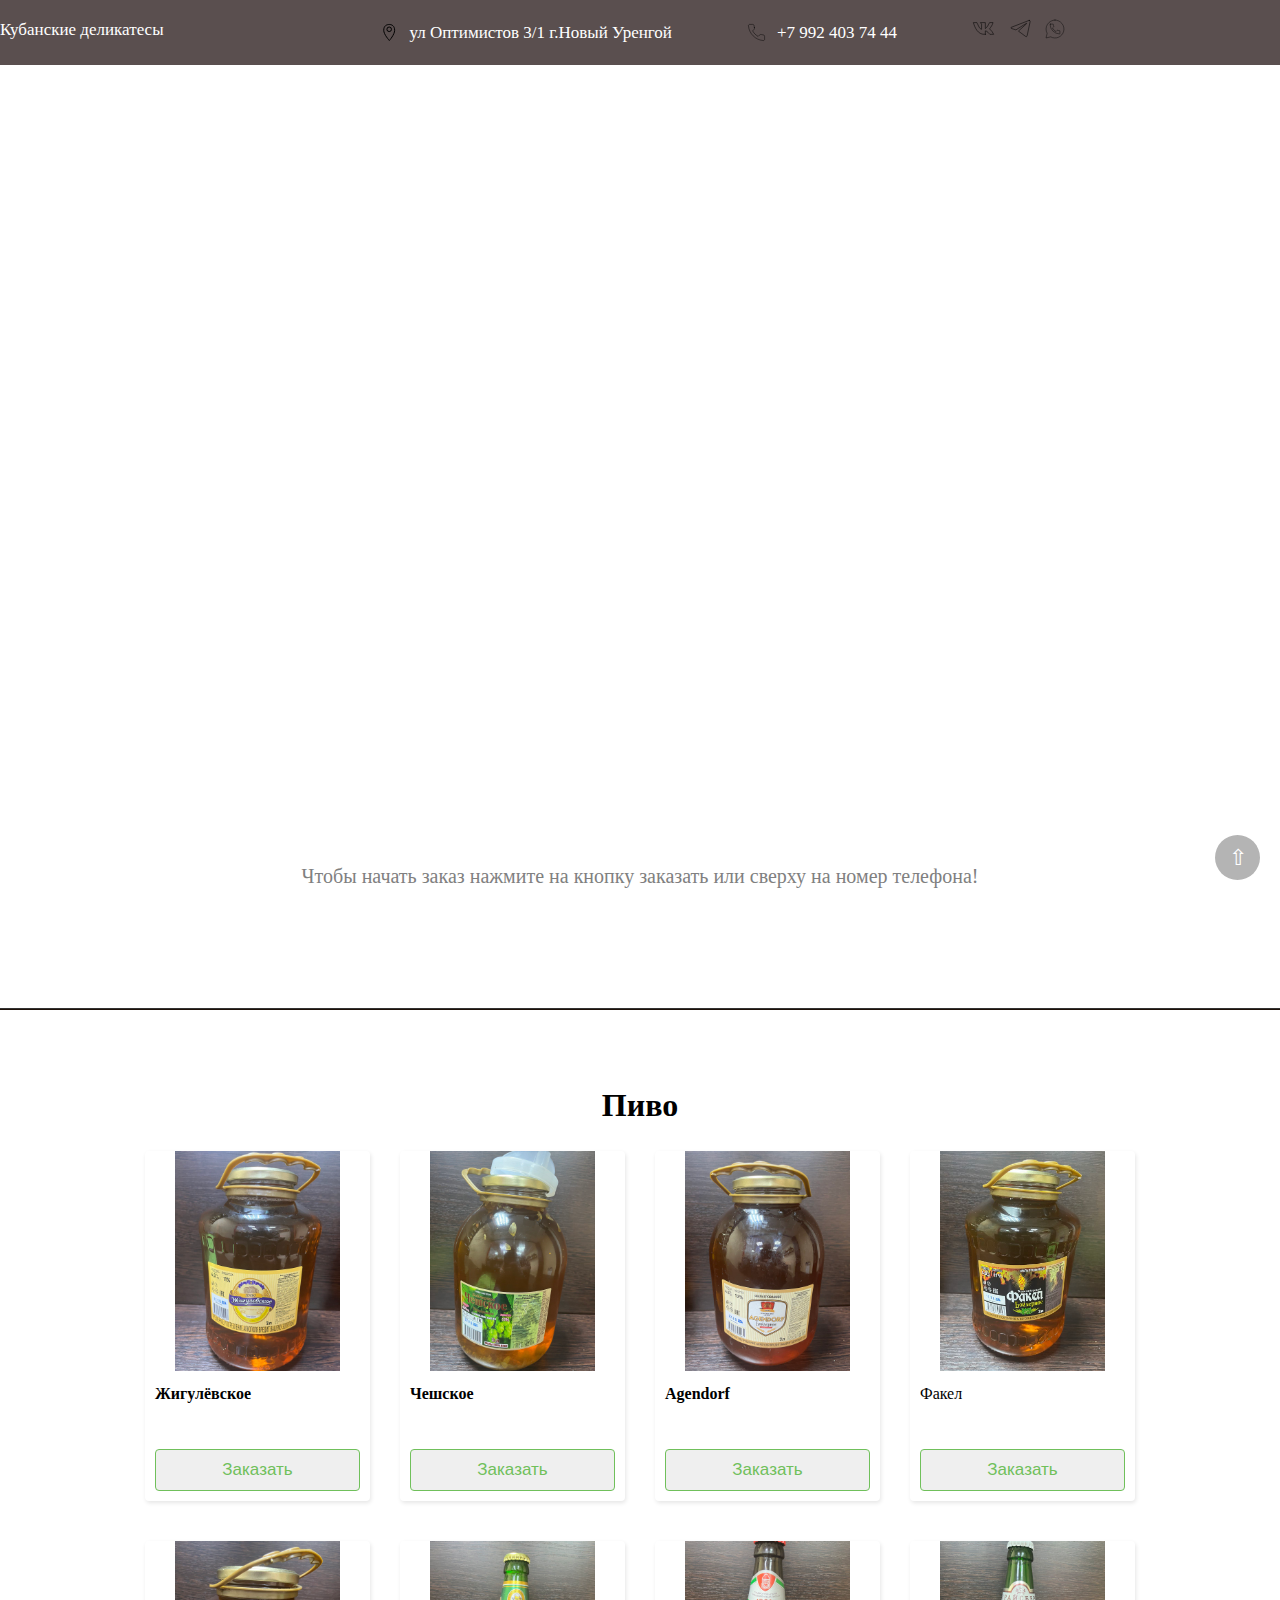
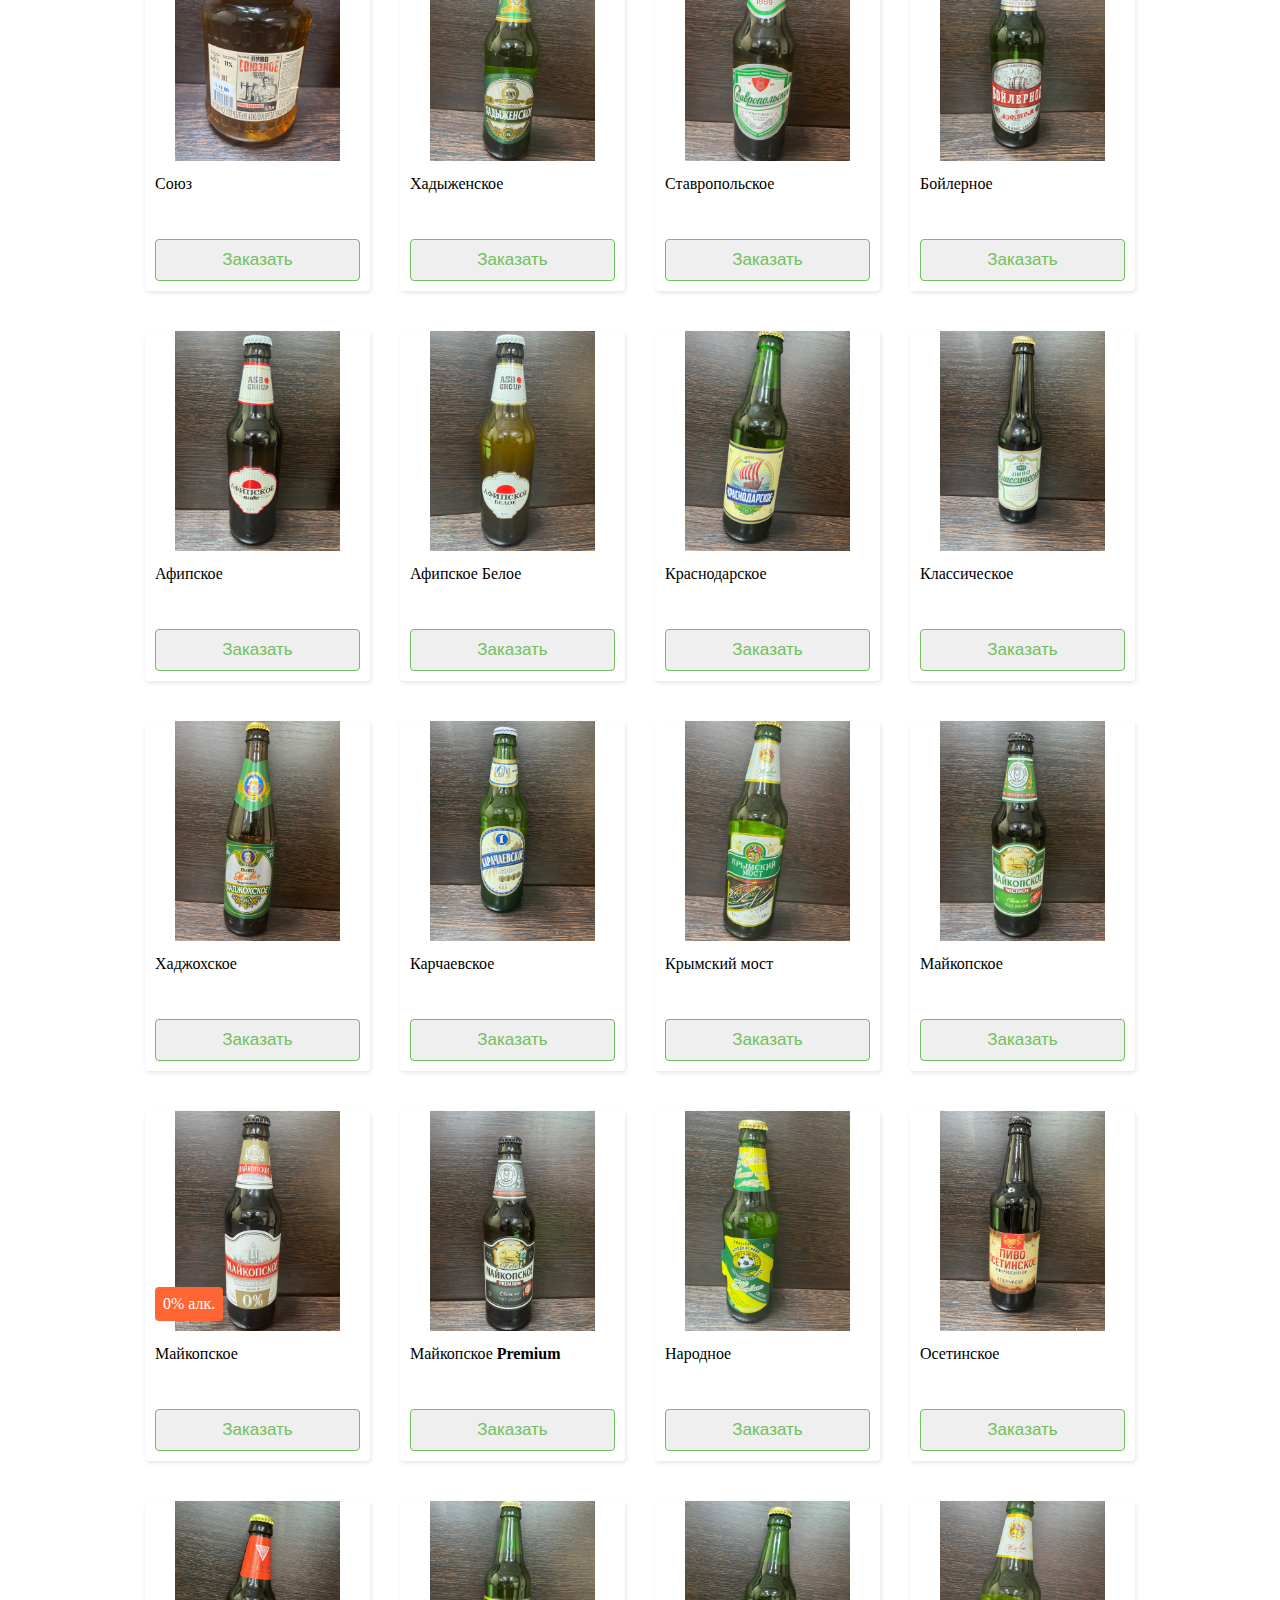
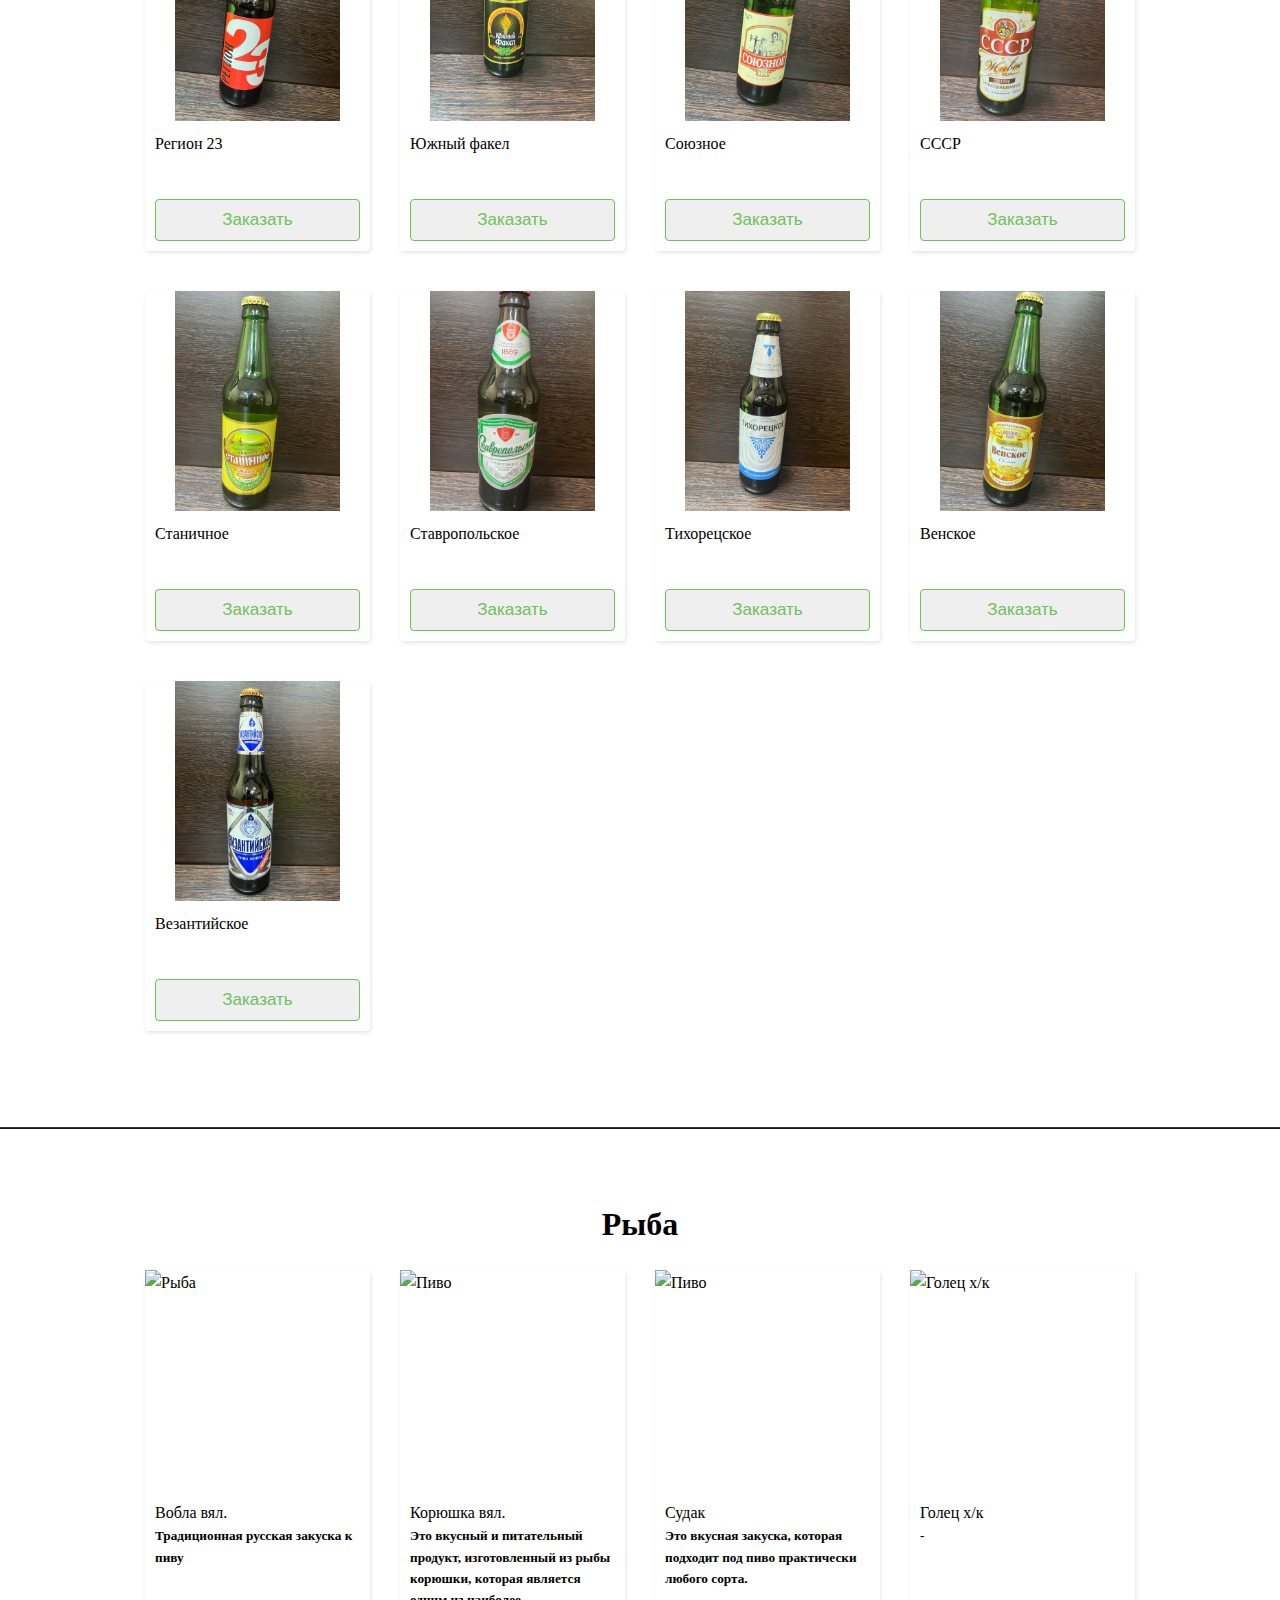
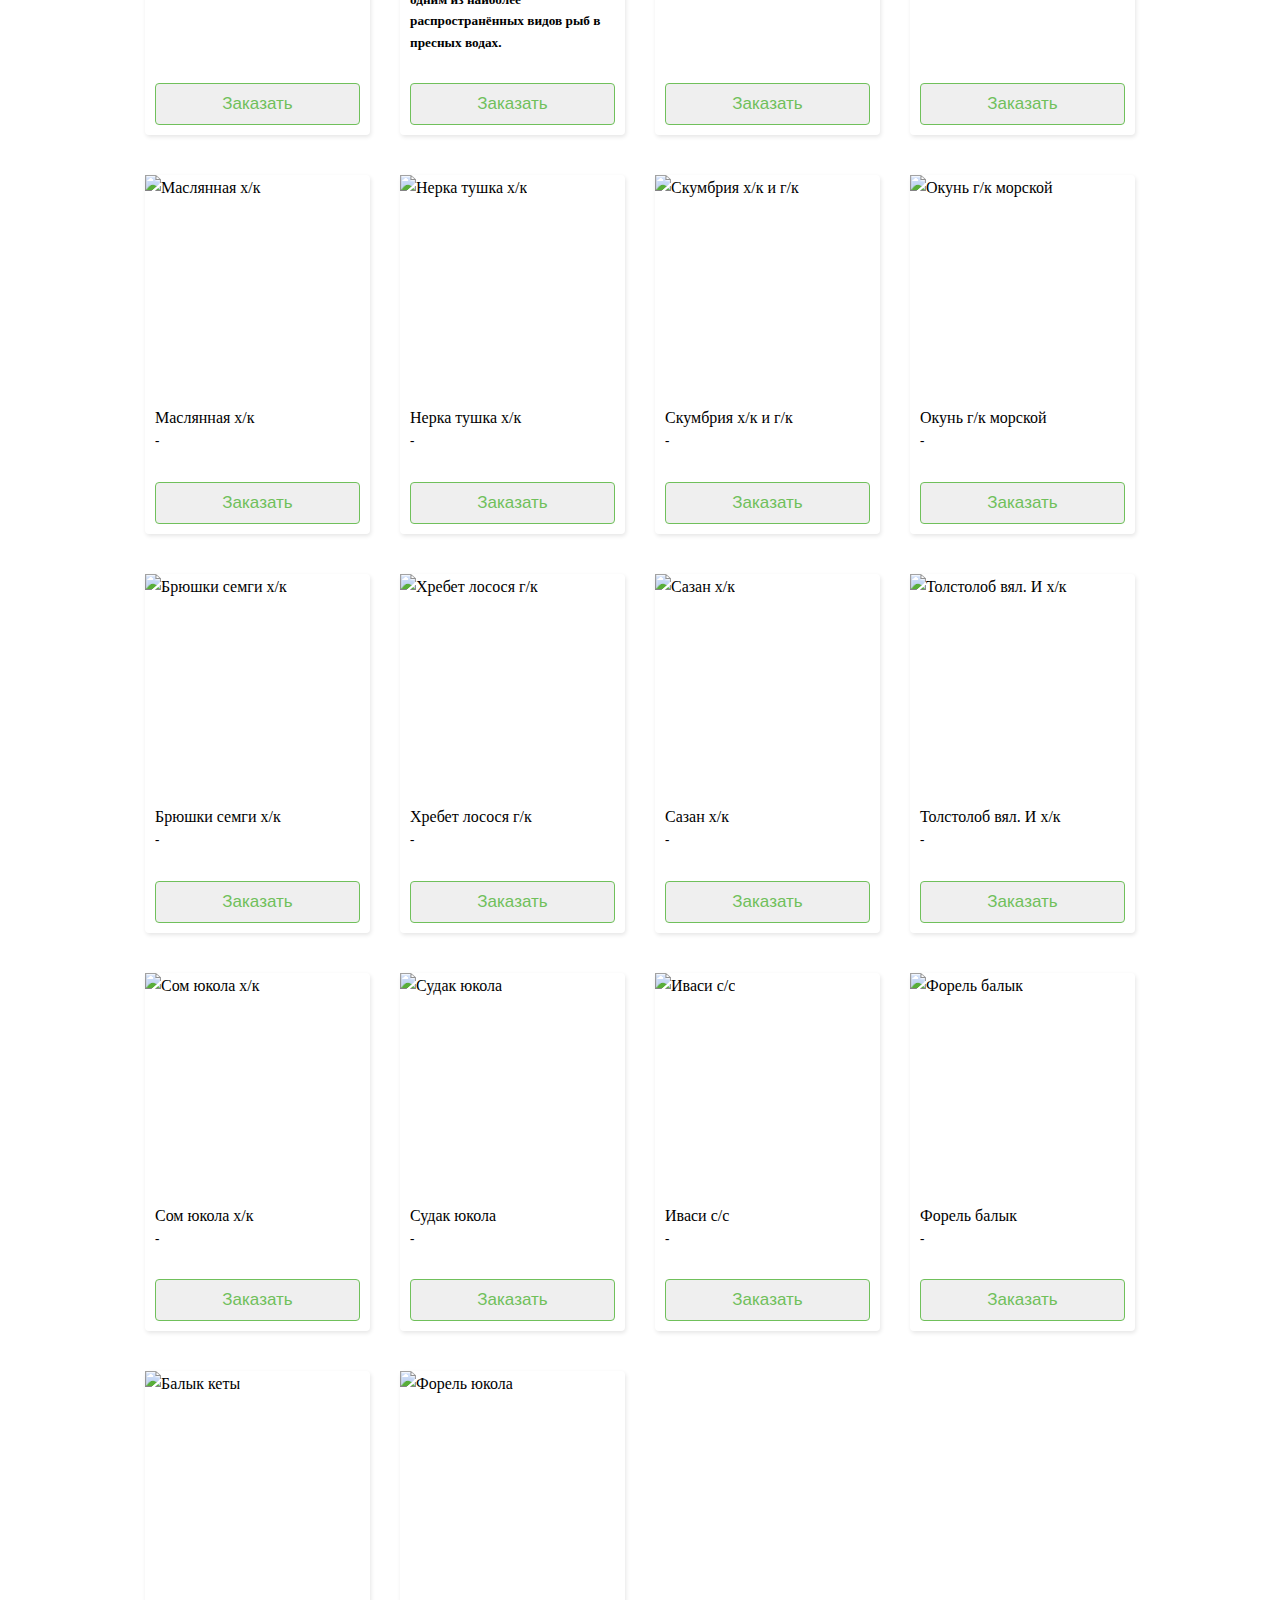
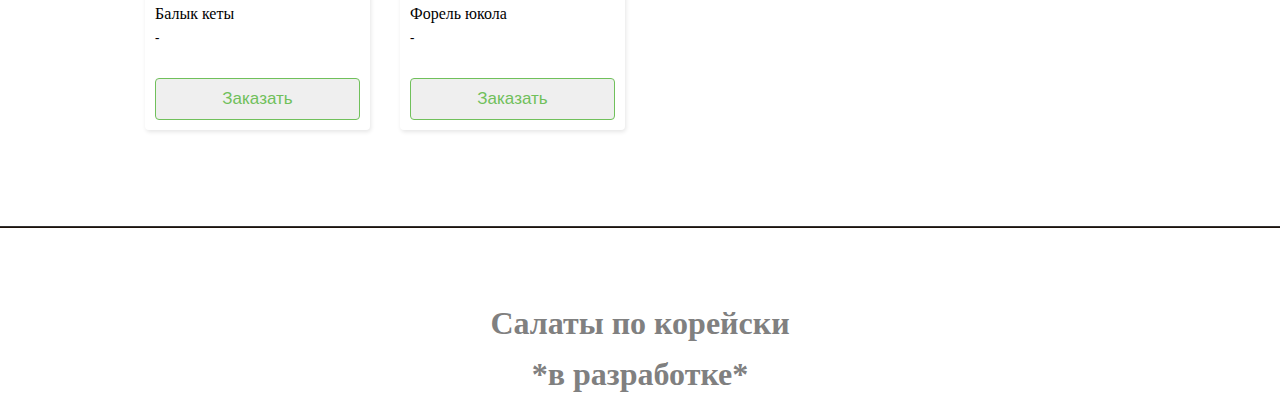
==== commit 88f3bca3: "Add files via upload" ====
--- a/index.html
+++ b/index.html
@@ -464,9 +464,9 @@
             <div class="card"> 
               <div class="card__top">
                 <a class="card__image">
-                  <img src="#" alt=""/>
-                </a>
-<!--                  <div class="card__label">0% алк.</div> -->
+                  <img src="images/maikopskoe0%But.jpg" alt=""/>
+                </a>
+                 <div class="card__label">0% алк.</div>
               </div>
               <div class="card__bottom">
                 <div class="card__prices">
@@ -477,6 +477,7 @@
                 <button class="card__add">
                   <a href="tel:+7 992 403 74 44">Заказать</a>
                 </button>
+      
               </div>
             </div>
 
@@ -1181,4 +1182,4 @@
     <a href="#top" id="back-to-top" class="back-to-top" title="Back to top">⇧</a>
 
 </body>
-</html>
+</html>--- a/style.css
+++ b/style.css
@@ -18,12 +18,7 @@
 
 a {
     color: inherit;
-    text-decoration: none;
-}
-
-p {
-    opacity: 0;
-    animation: ani 2.2s forwards;
+    text-decoration: 0;
 }
 
 .container {
@@ -166,6 +161,7 @@
 }
 
 
+
 #connect span {
     font-size: 3vw; /* 3% of viewport width */
 }
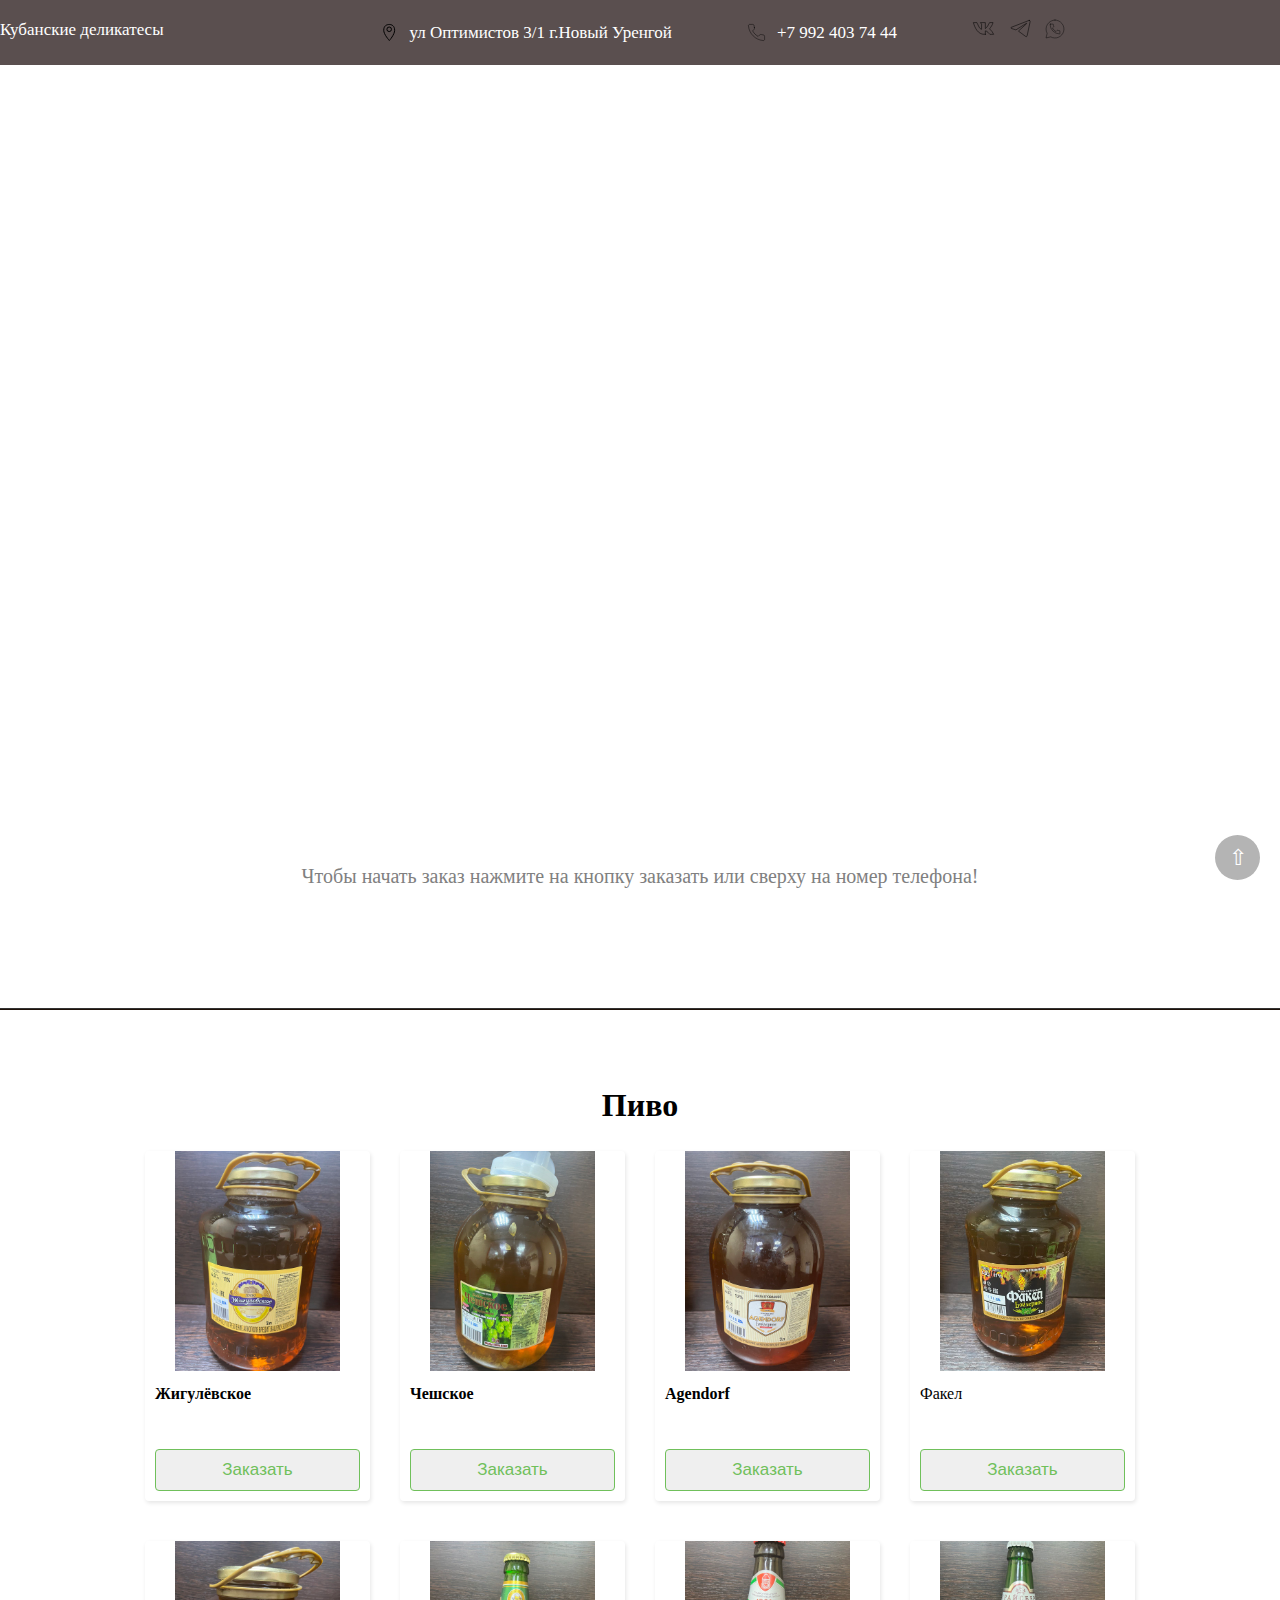
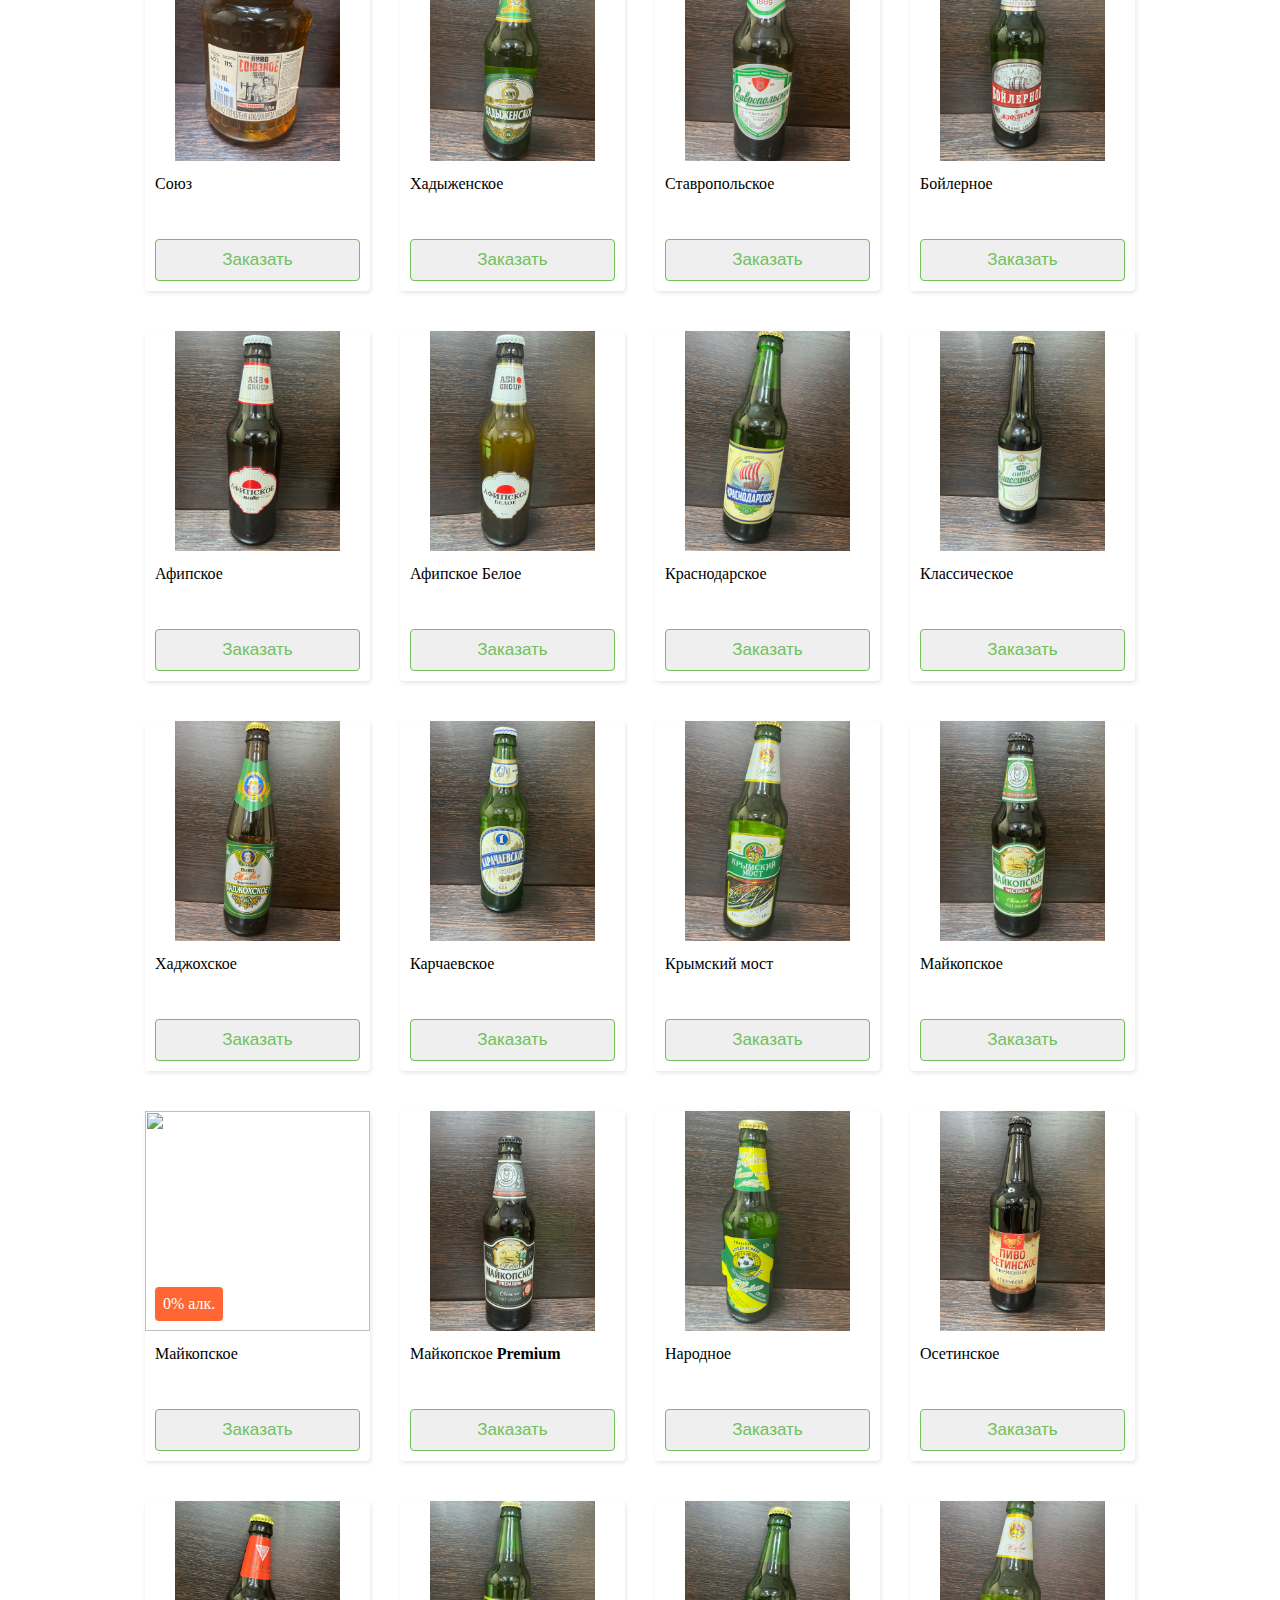
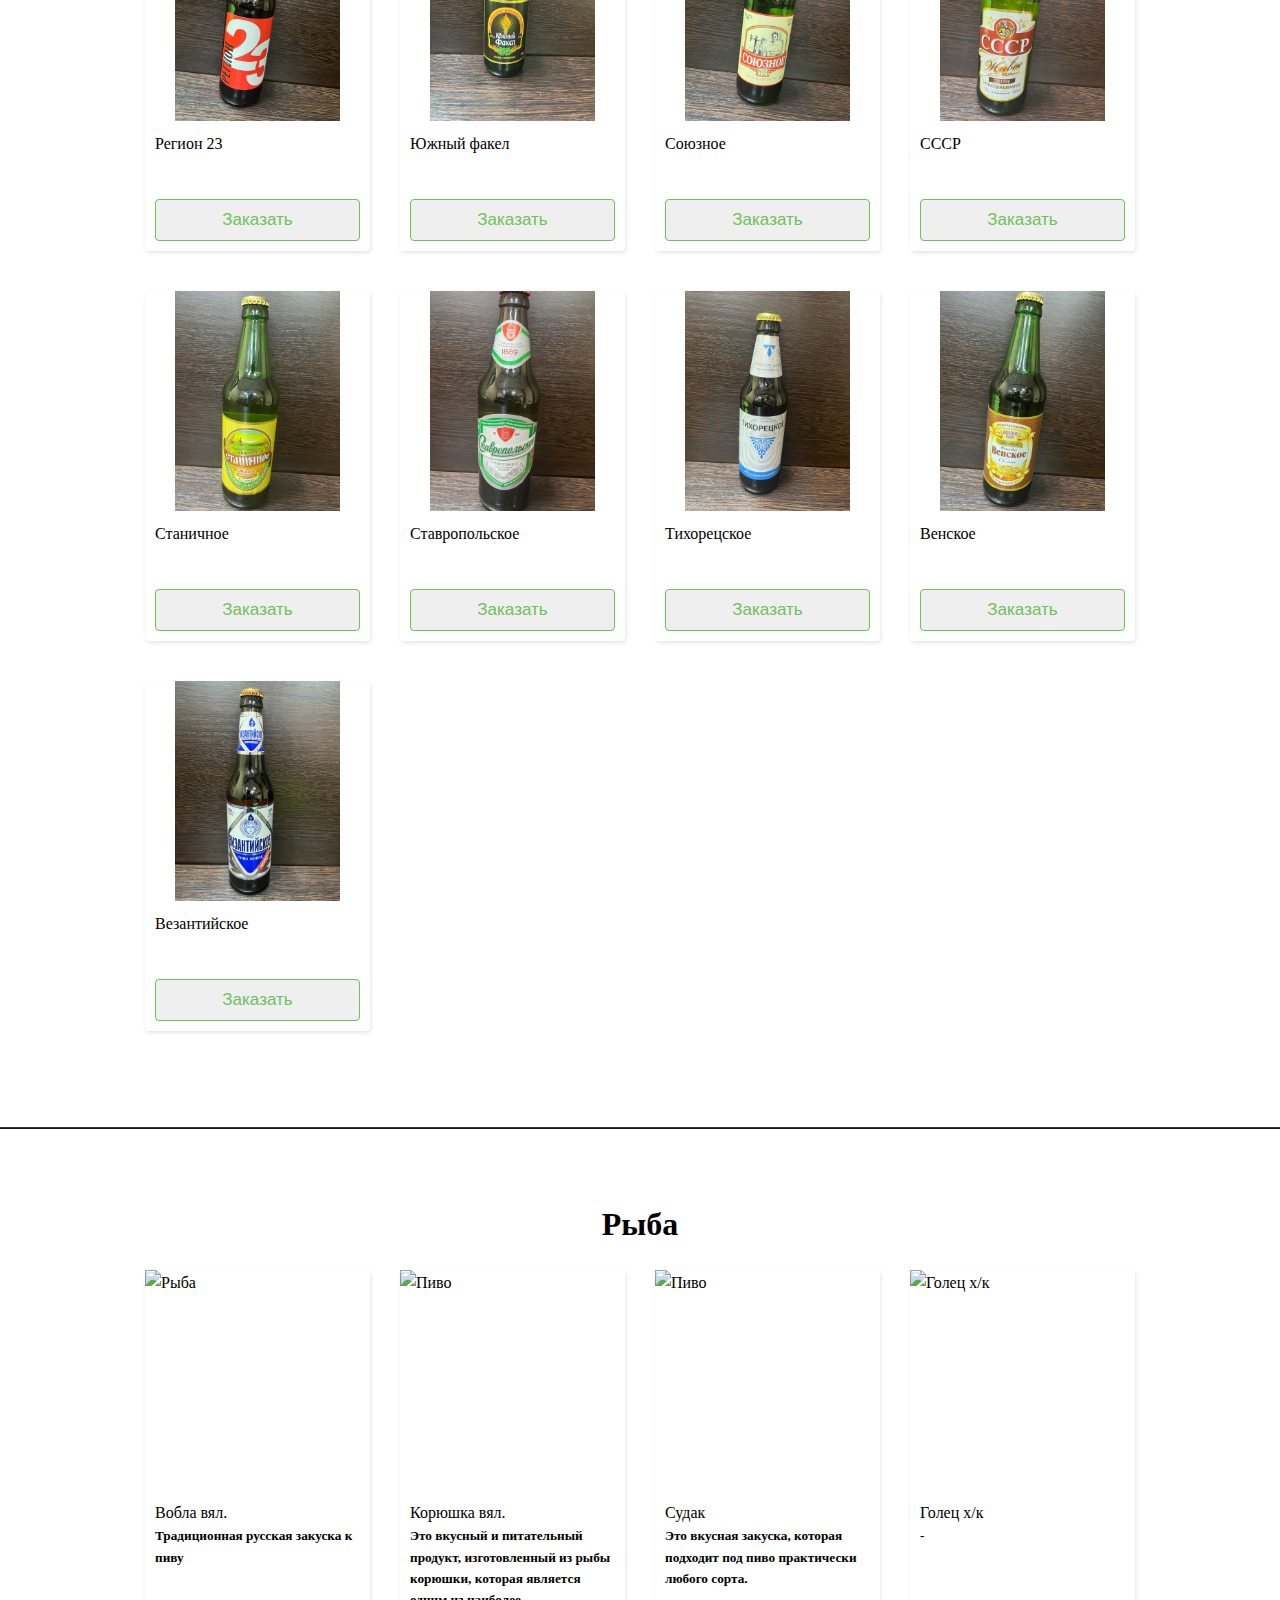
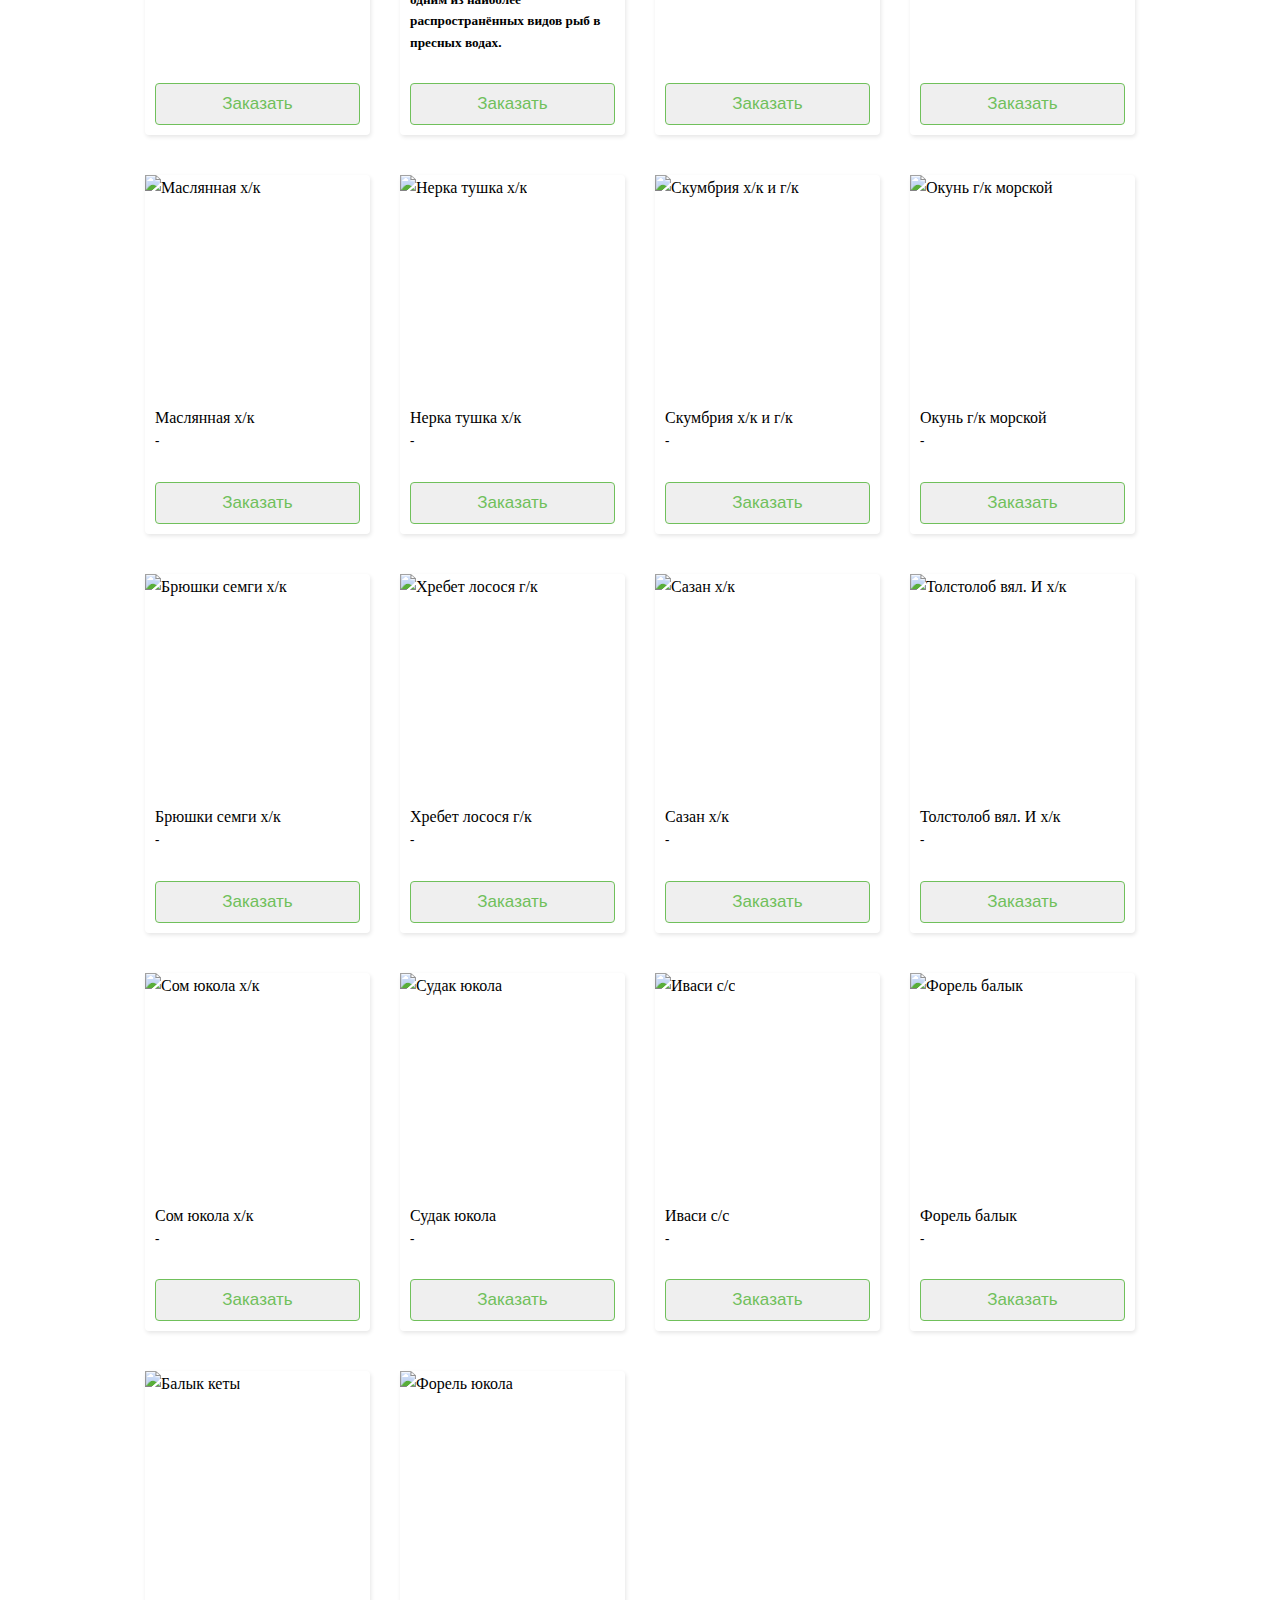
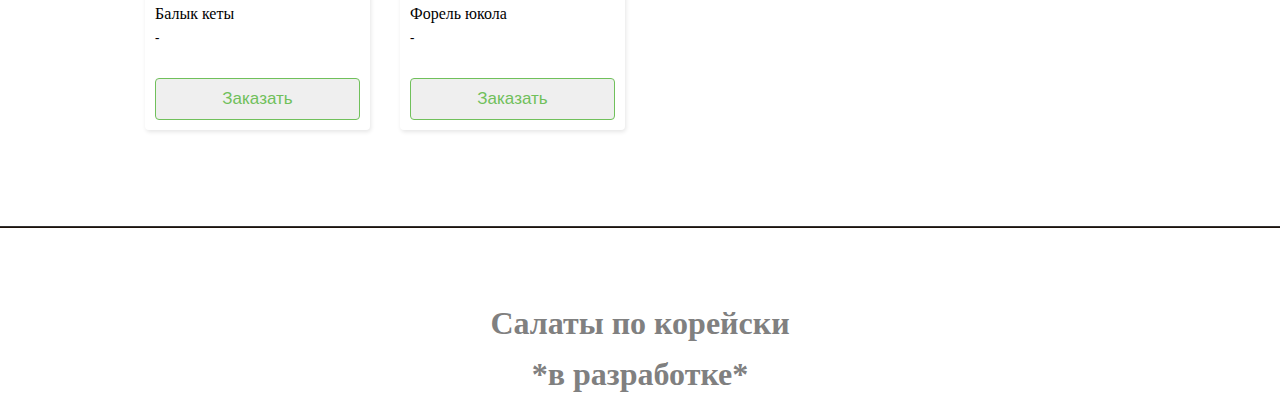
==== commit c49aba7c: "Update index.html" ====
--- a/index.html
+++ b/index.html
@@ -464,7 +464,7 @@
             <div class="card"> 
               <div class="card__top">
                 <a class="card__image">
-                  <img src="images/maikopskoe0%But.jpg" alt=""/>
+                  <img src="https://i.imgur.com/fe0SG1q.jpeg" alt=""/>
                 </a>
                  <div class="card__label">0% алк.</div>
               </div>
@@ -1182,4 +1182,4 @@
     <a href="#top" id="back-to-top" class="back-to-top" title="Back to top">⇧</a>
 
 </body>
-</html>+</html>
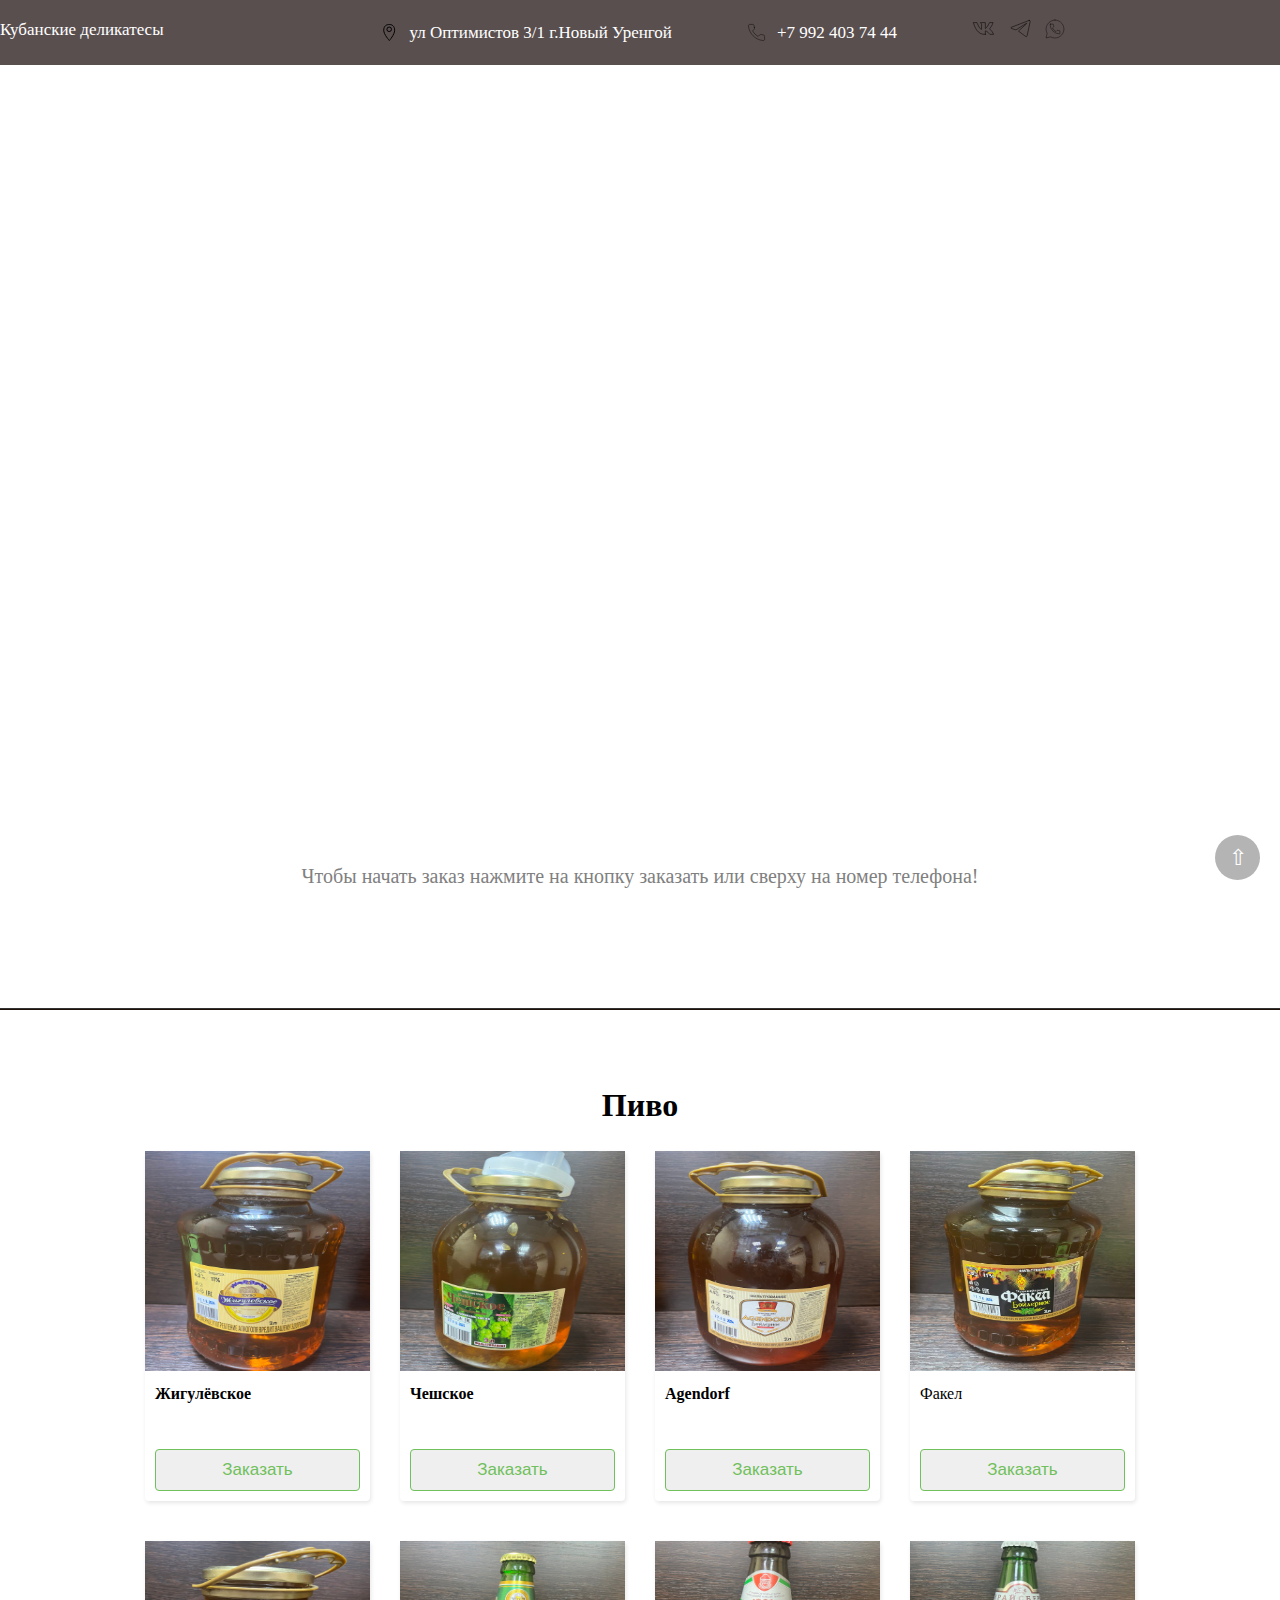
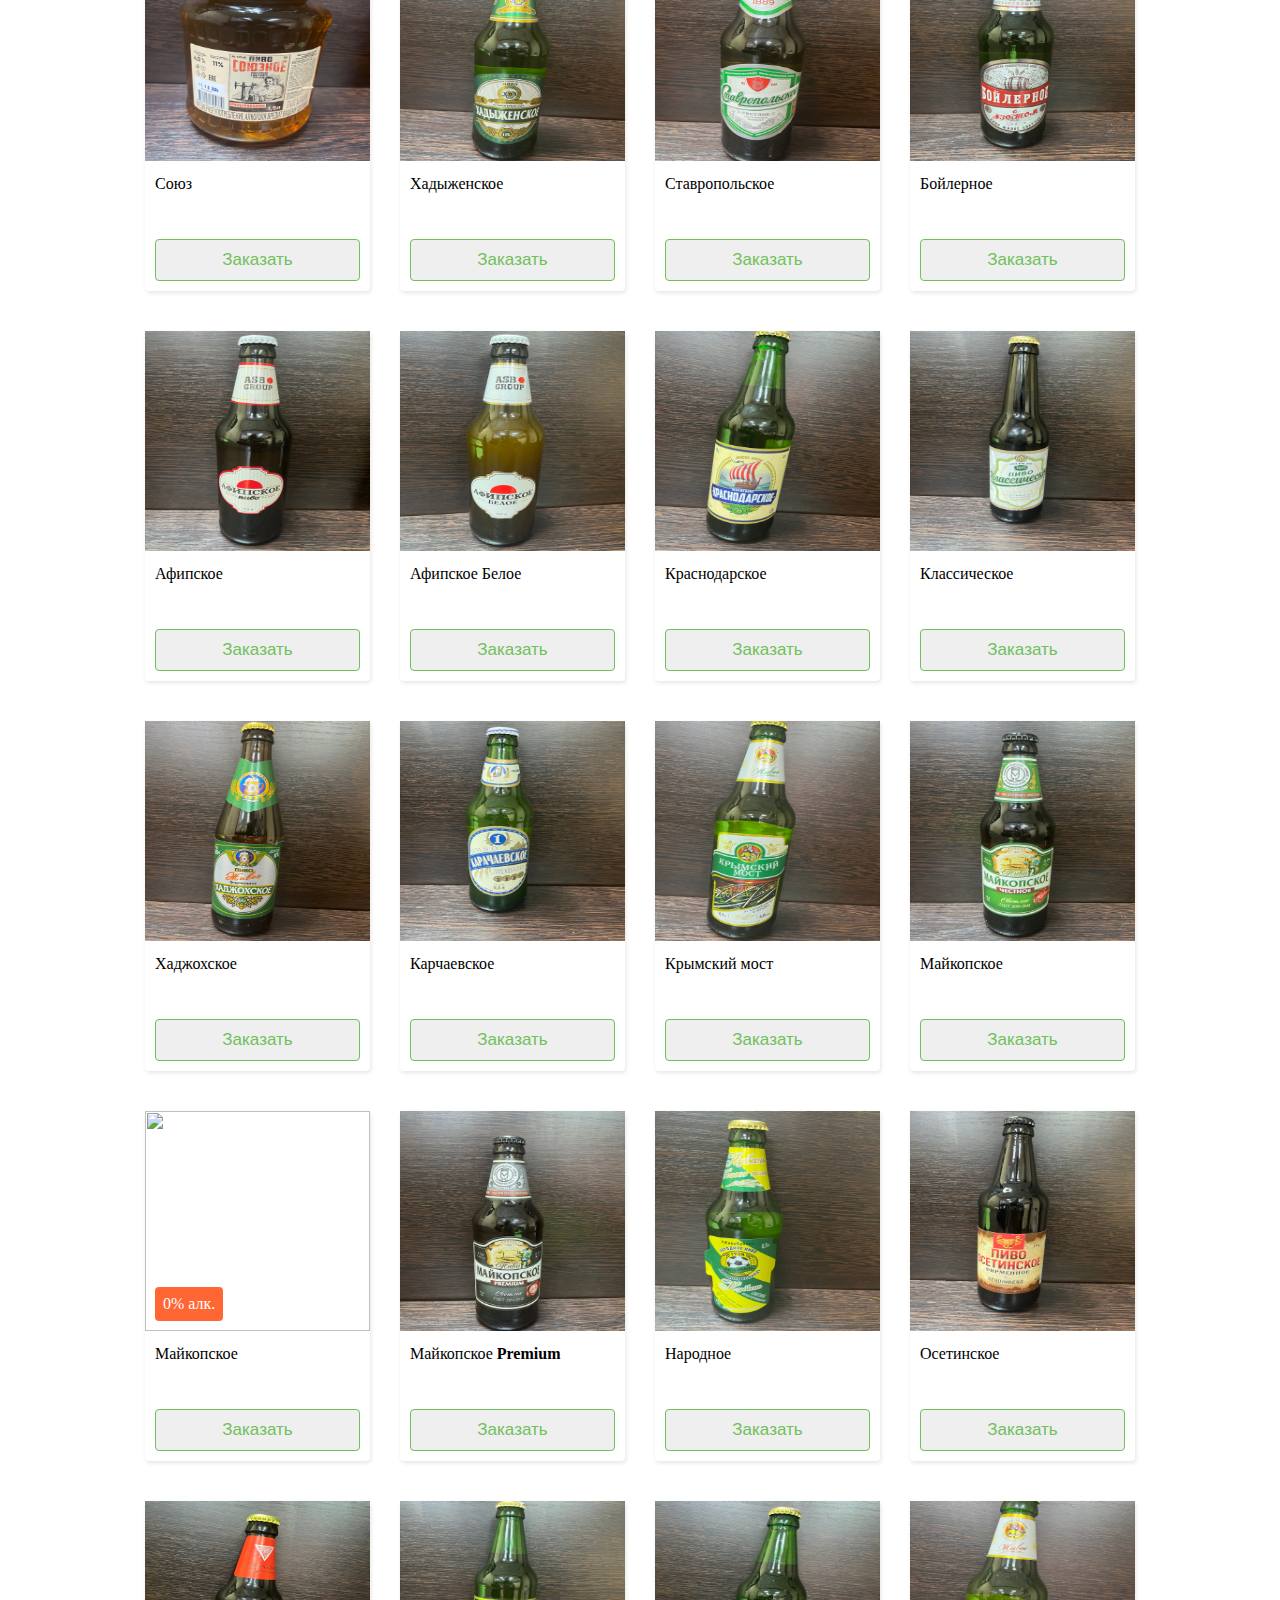
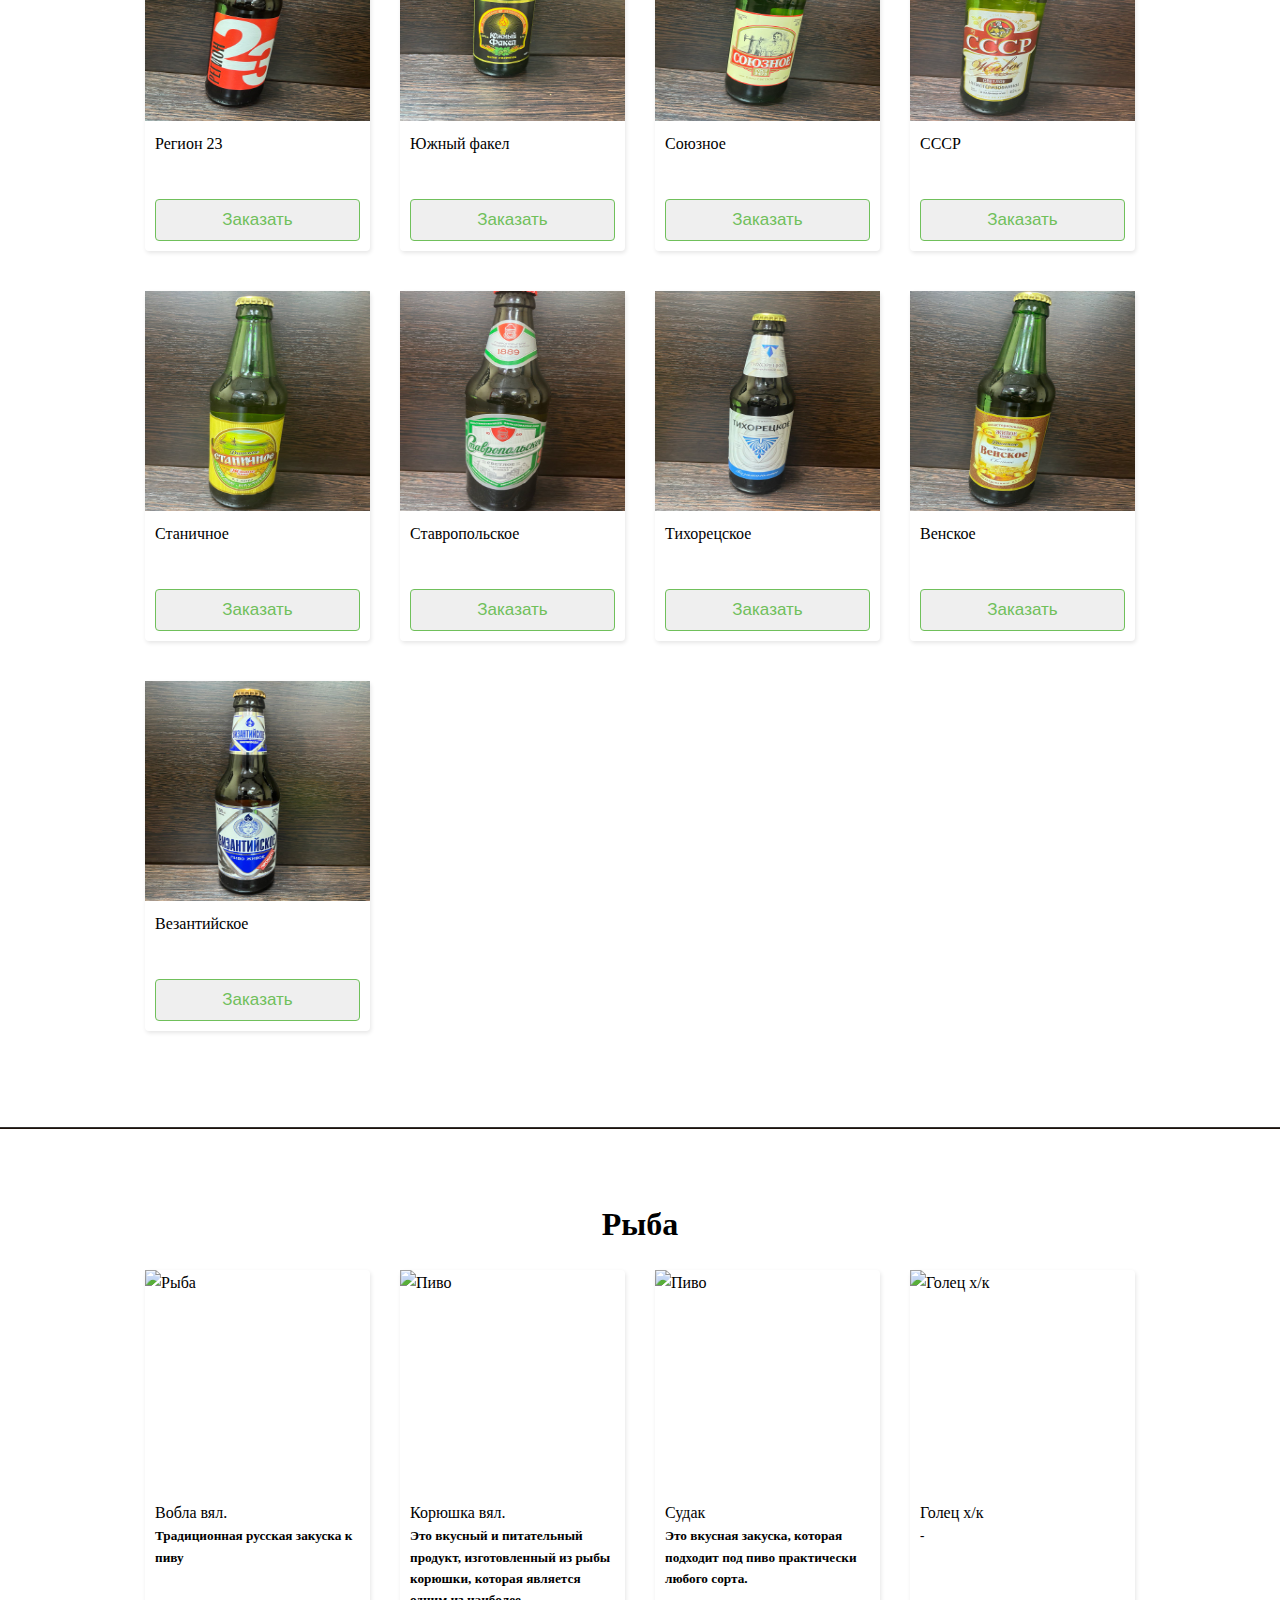
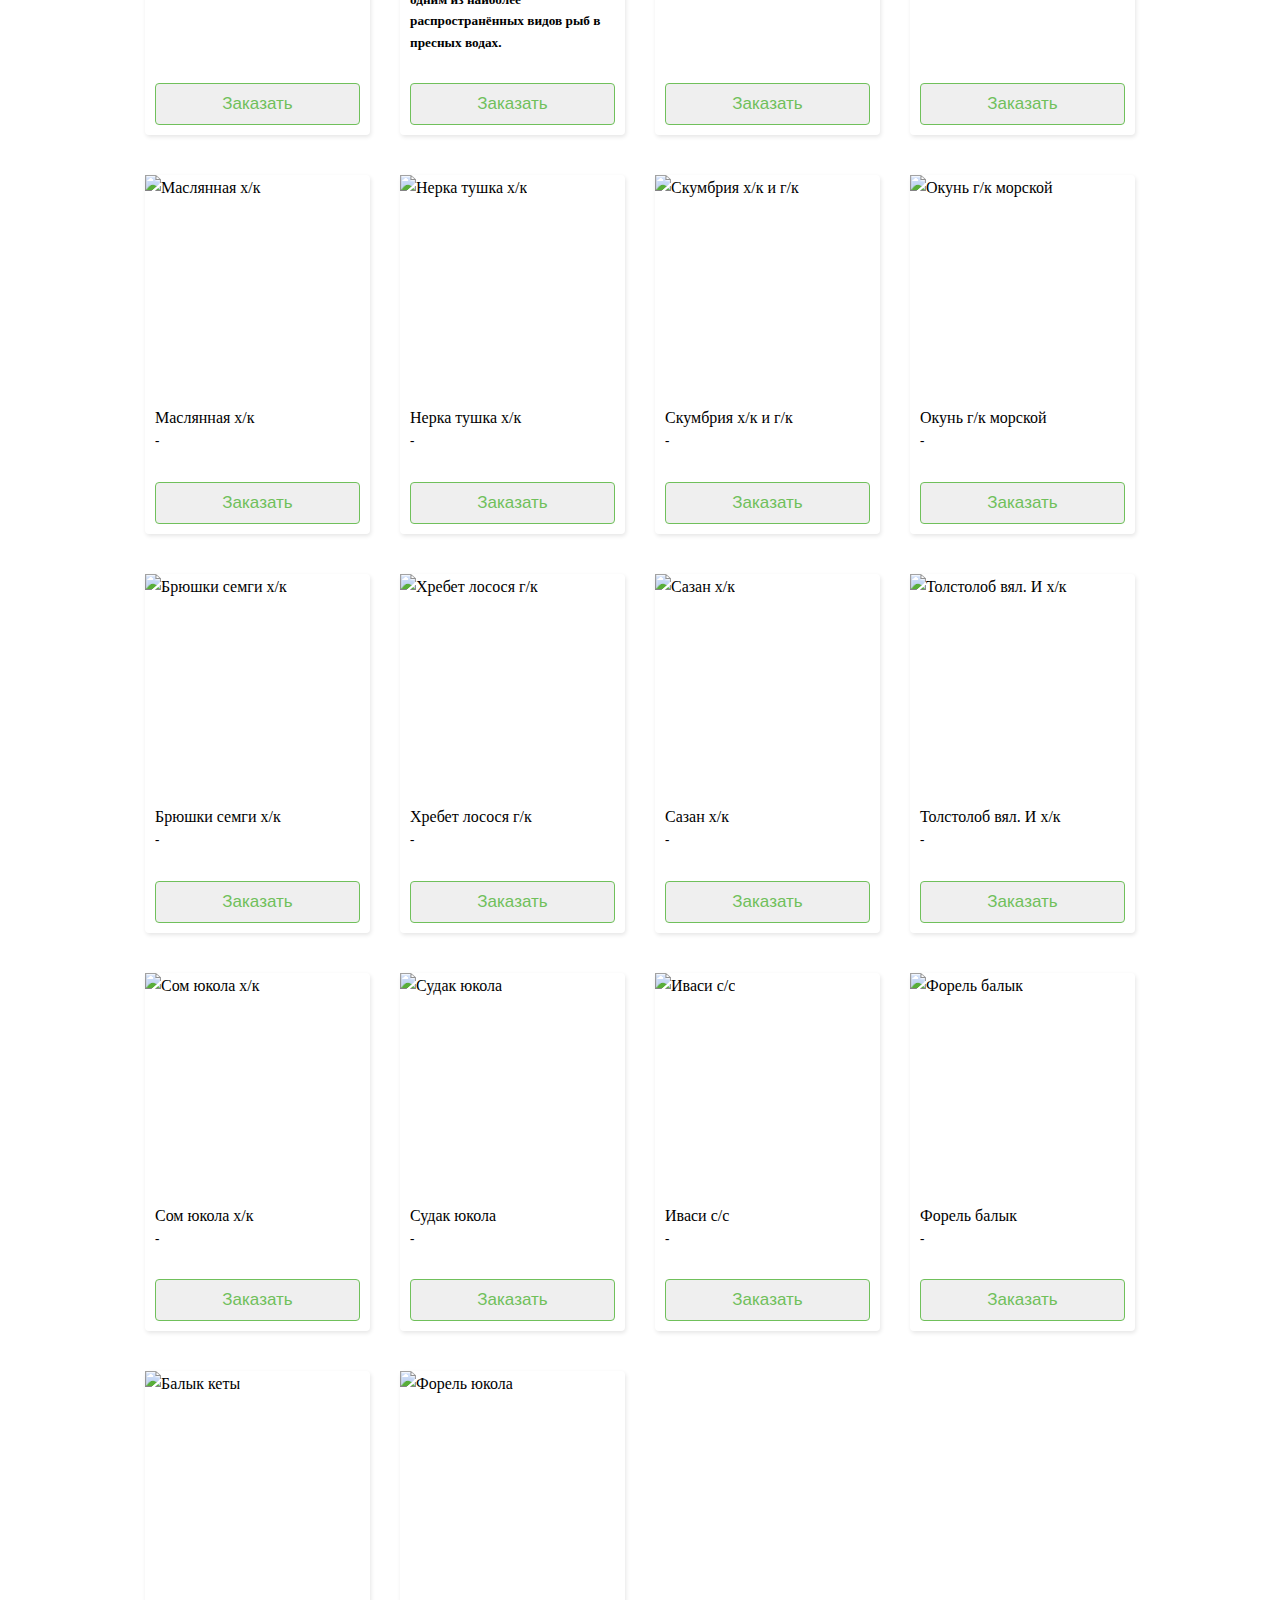
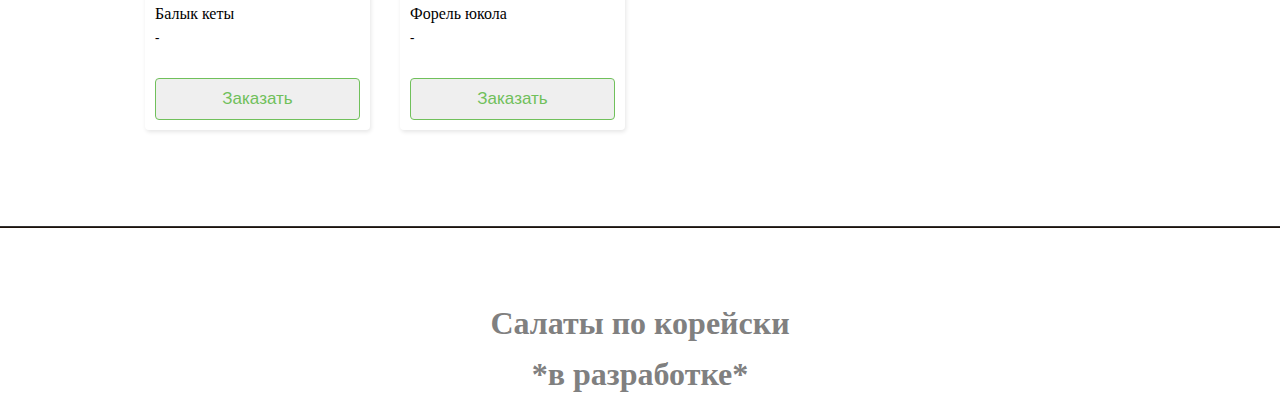
==== commit a9ffa350: "Update index.html" ====
--- a/index.html
+++ b/index.html
@@ -4,7 +4,7 @@
 <head>
     <meta charset="UTF-8">
     <meta name="viewport" content="width=divice-widht, intial-scale=1.0" >
-    <link rel="icon" href="images/logo.ico">
+    <link rel="icon" href="images/main/logo/256x256.png">
     <link rel="stylesheet" href="stylesheet.css"> 
     <link rel="stylesheet" href="style.css">
     <link rel="stylesheet" href="test/css.css">
--- a/test/css.css
+++ b/test/css.css
@@ -33,7 +33,6 @@
   .card__image > img {
     width: 100%;
     height: 100%;
-    object-fit: contain; 
     transition: 0.2s;
   }
   
@@ -139,4 +138,4 @@
     column-gap: 30px; 
     row-gap: 40px;
     margin: 0 auto;
-  }+  }
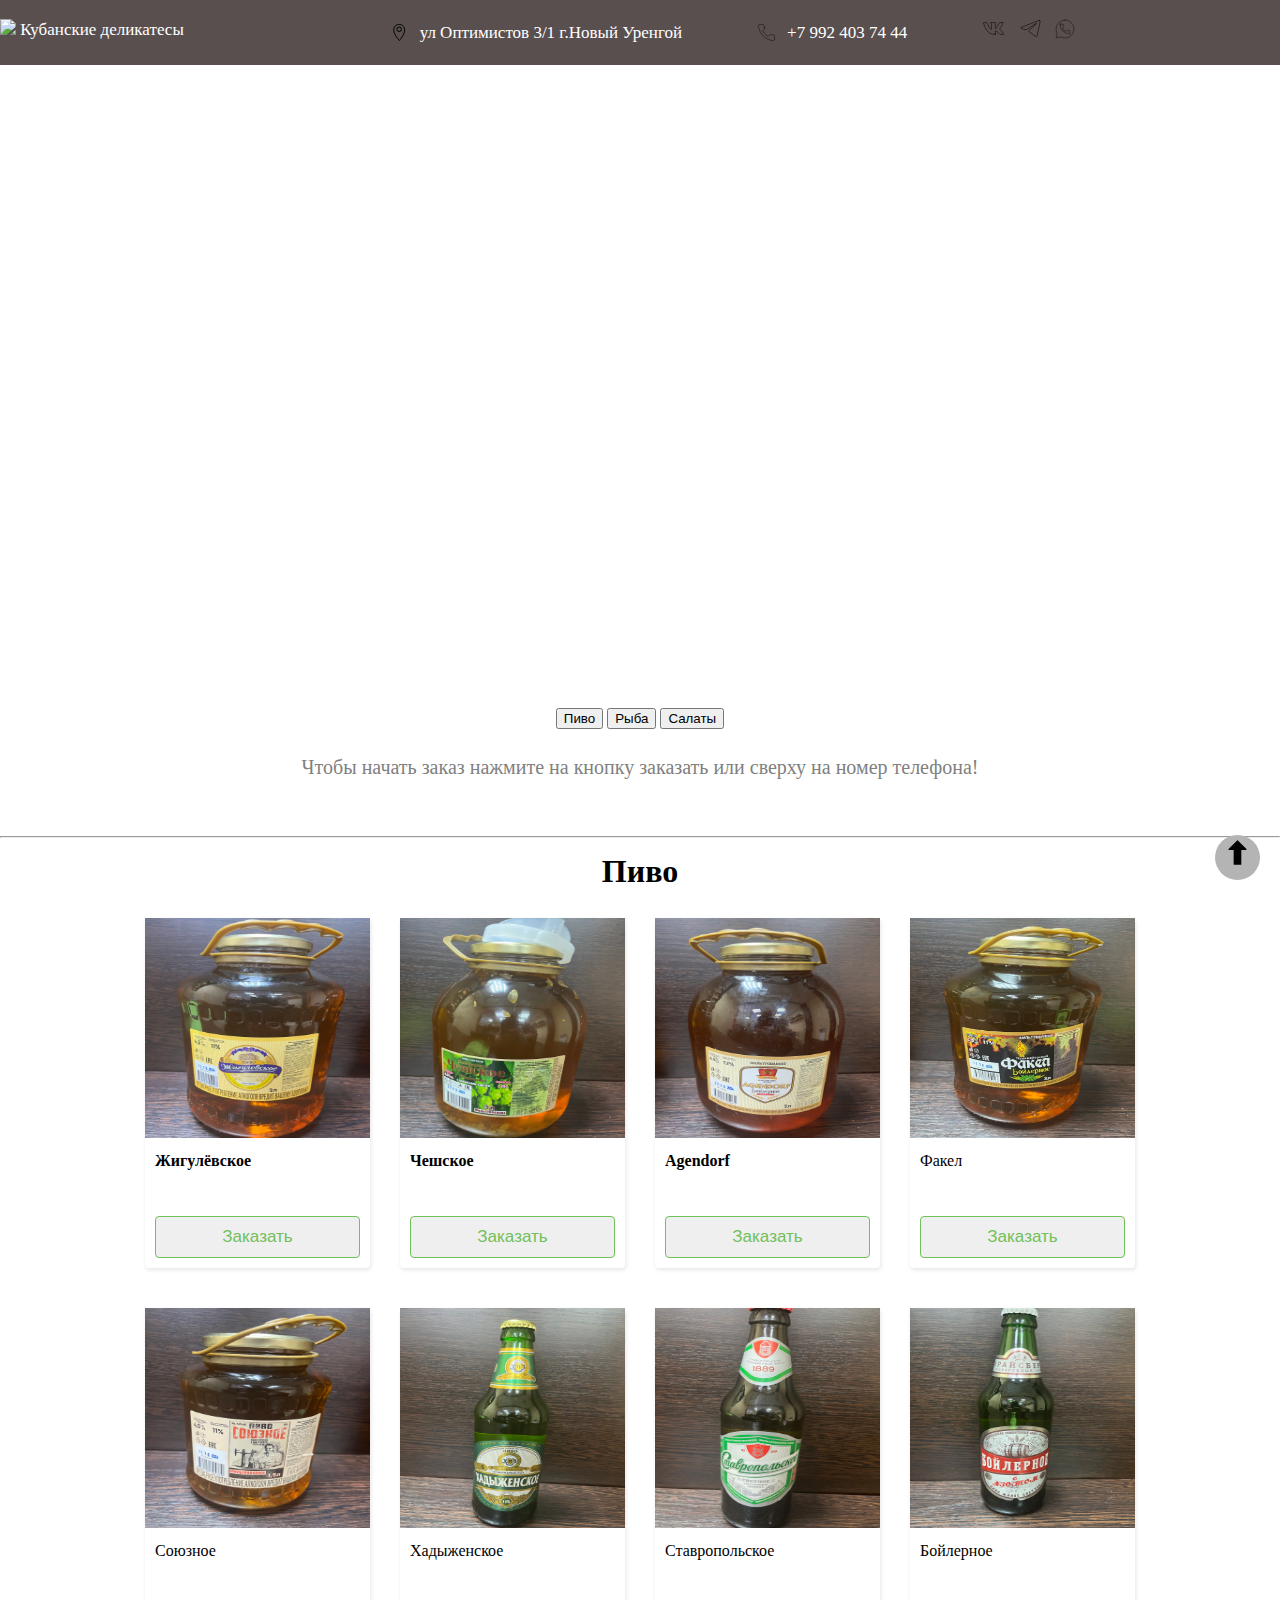
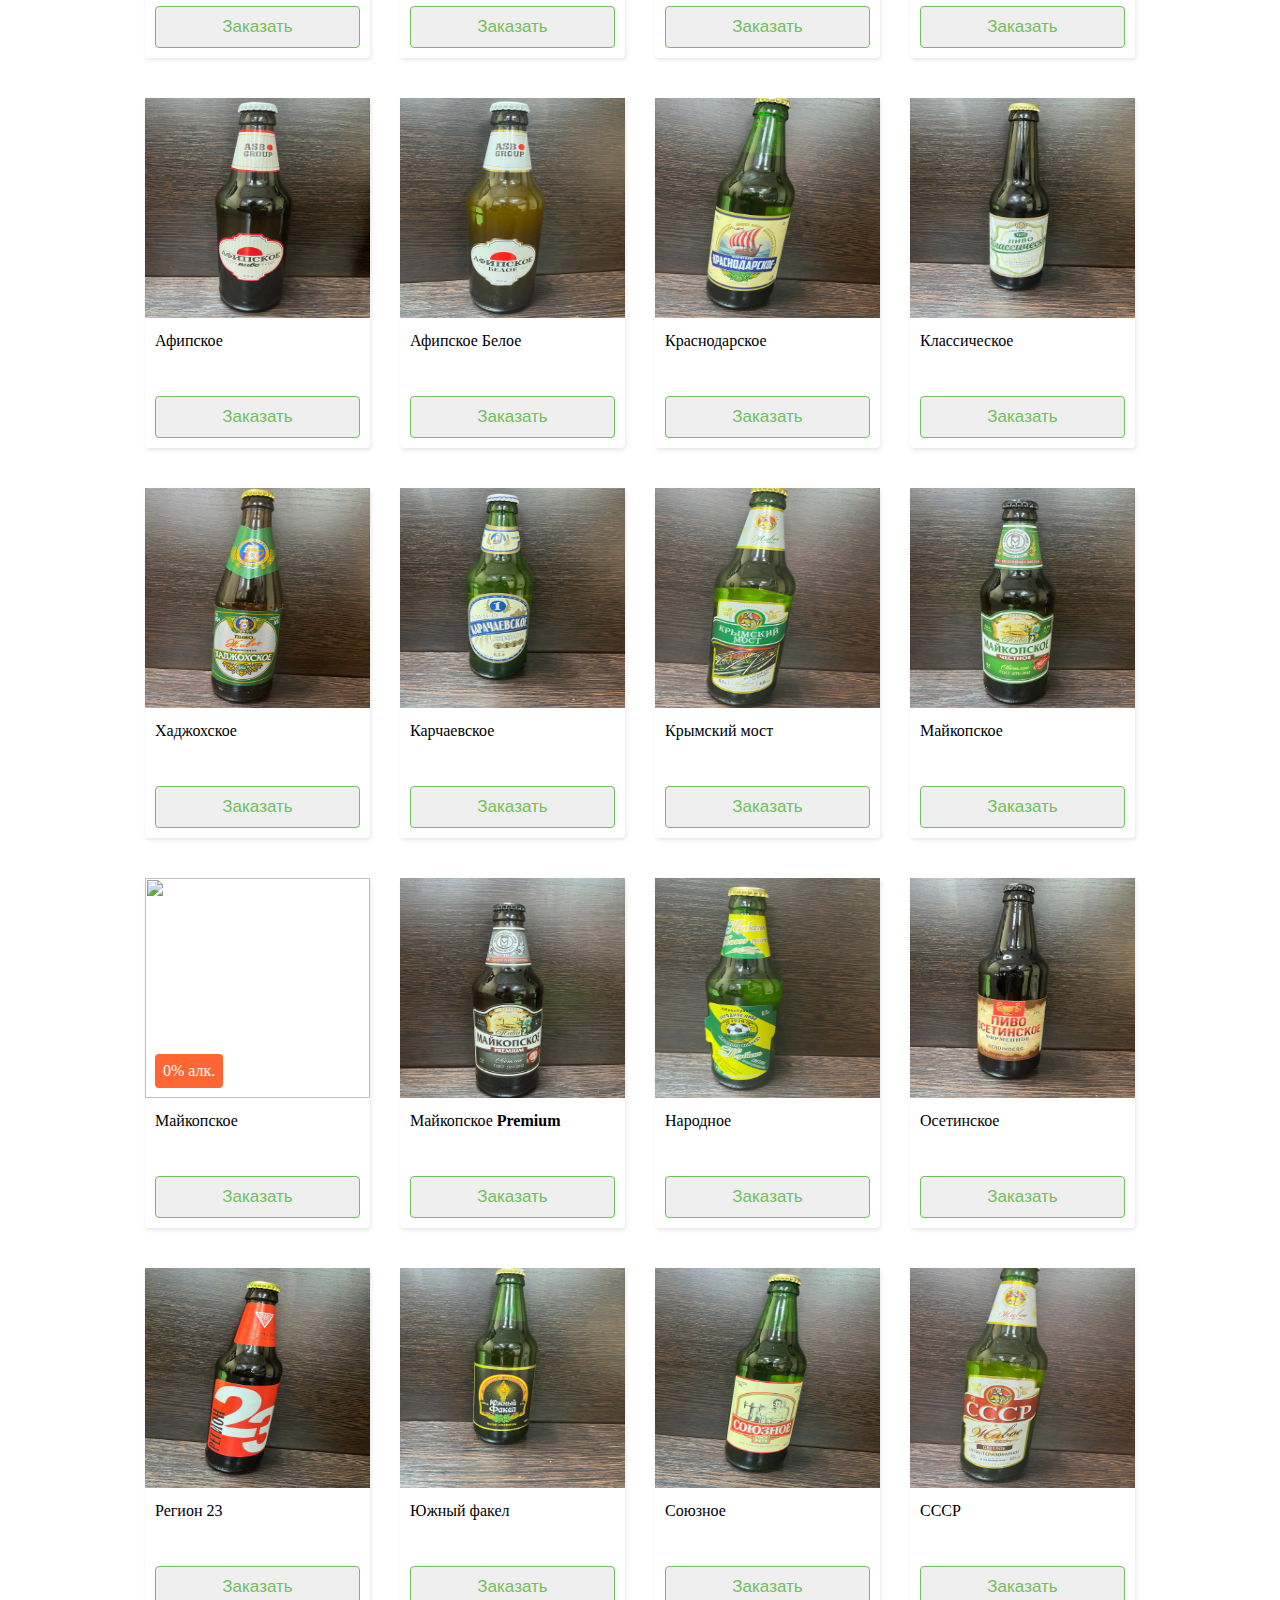
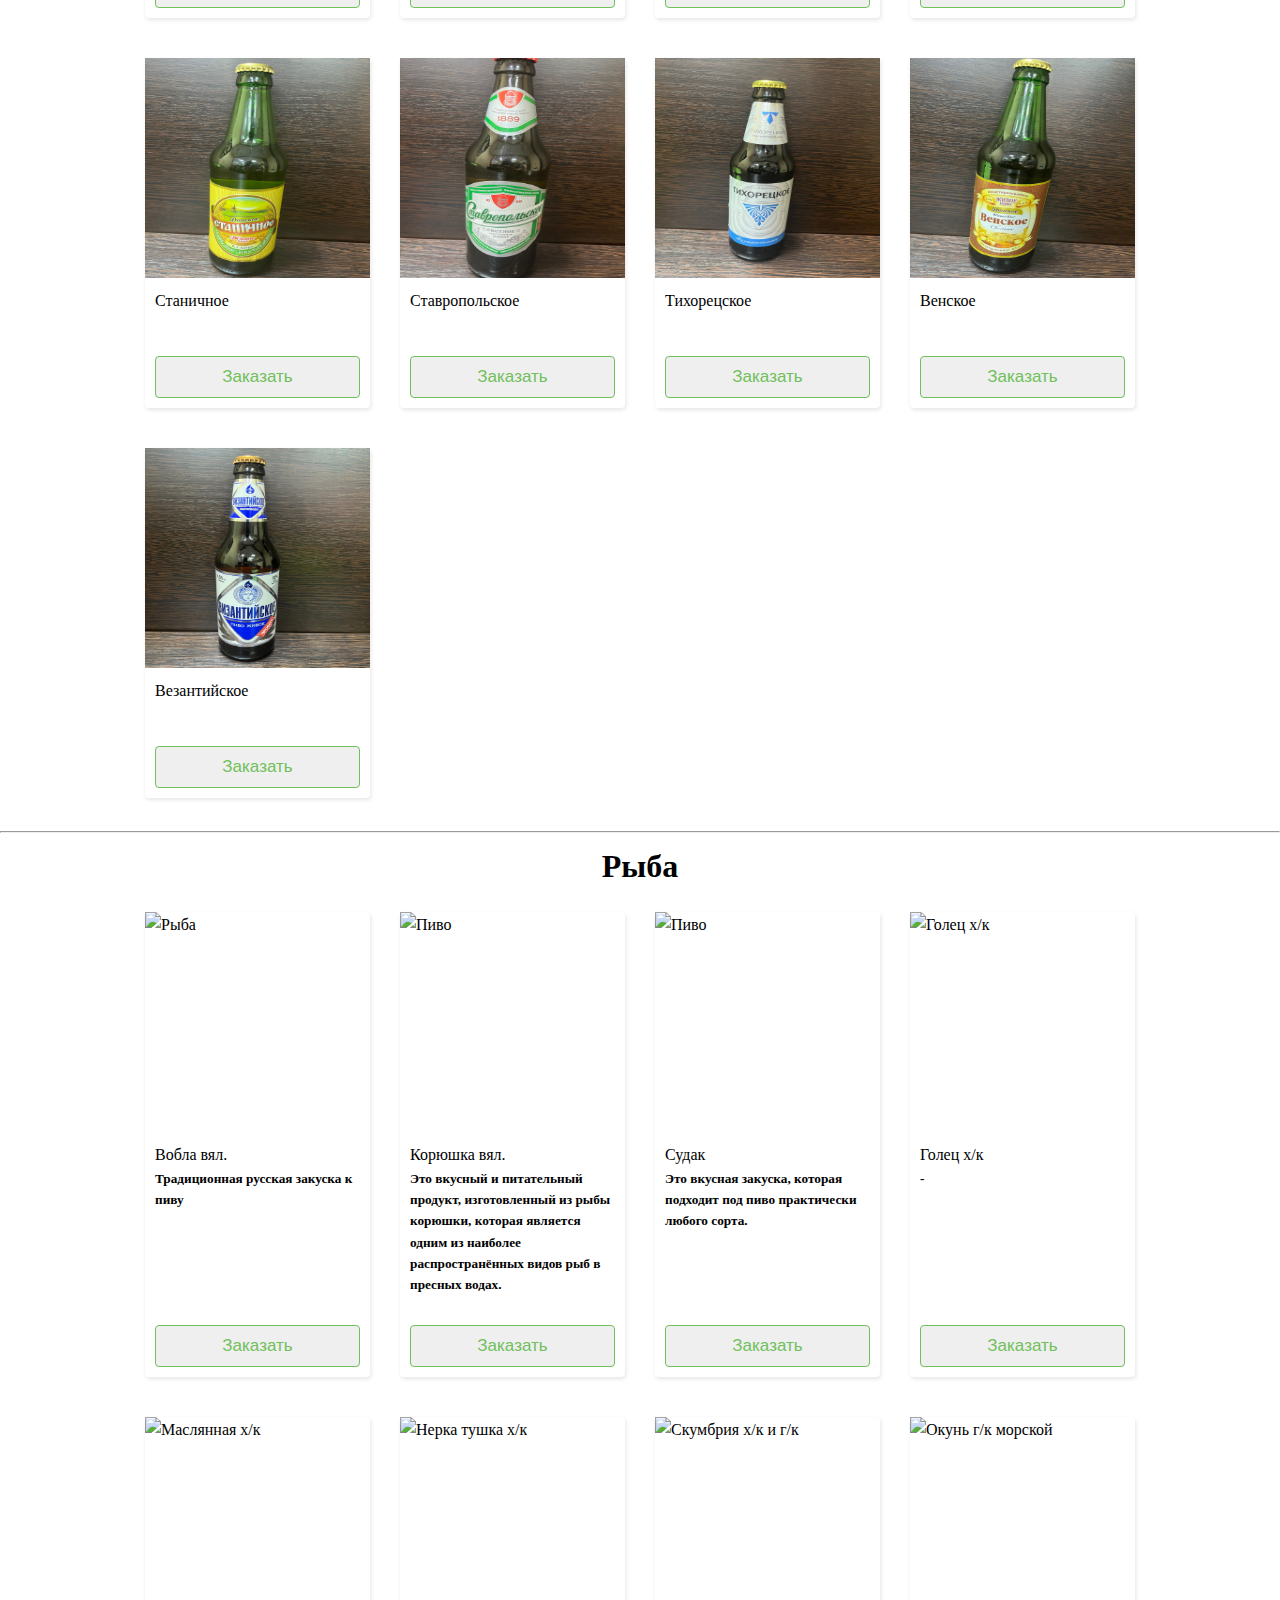
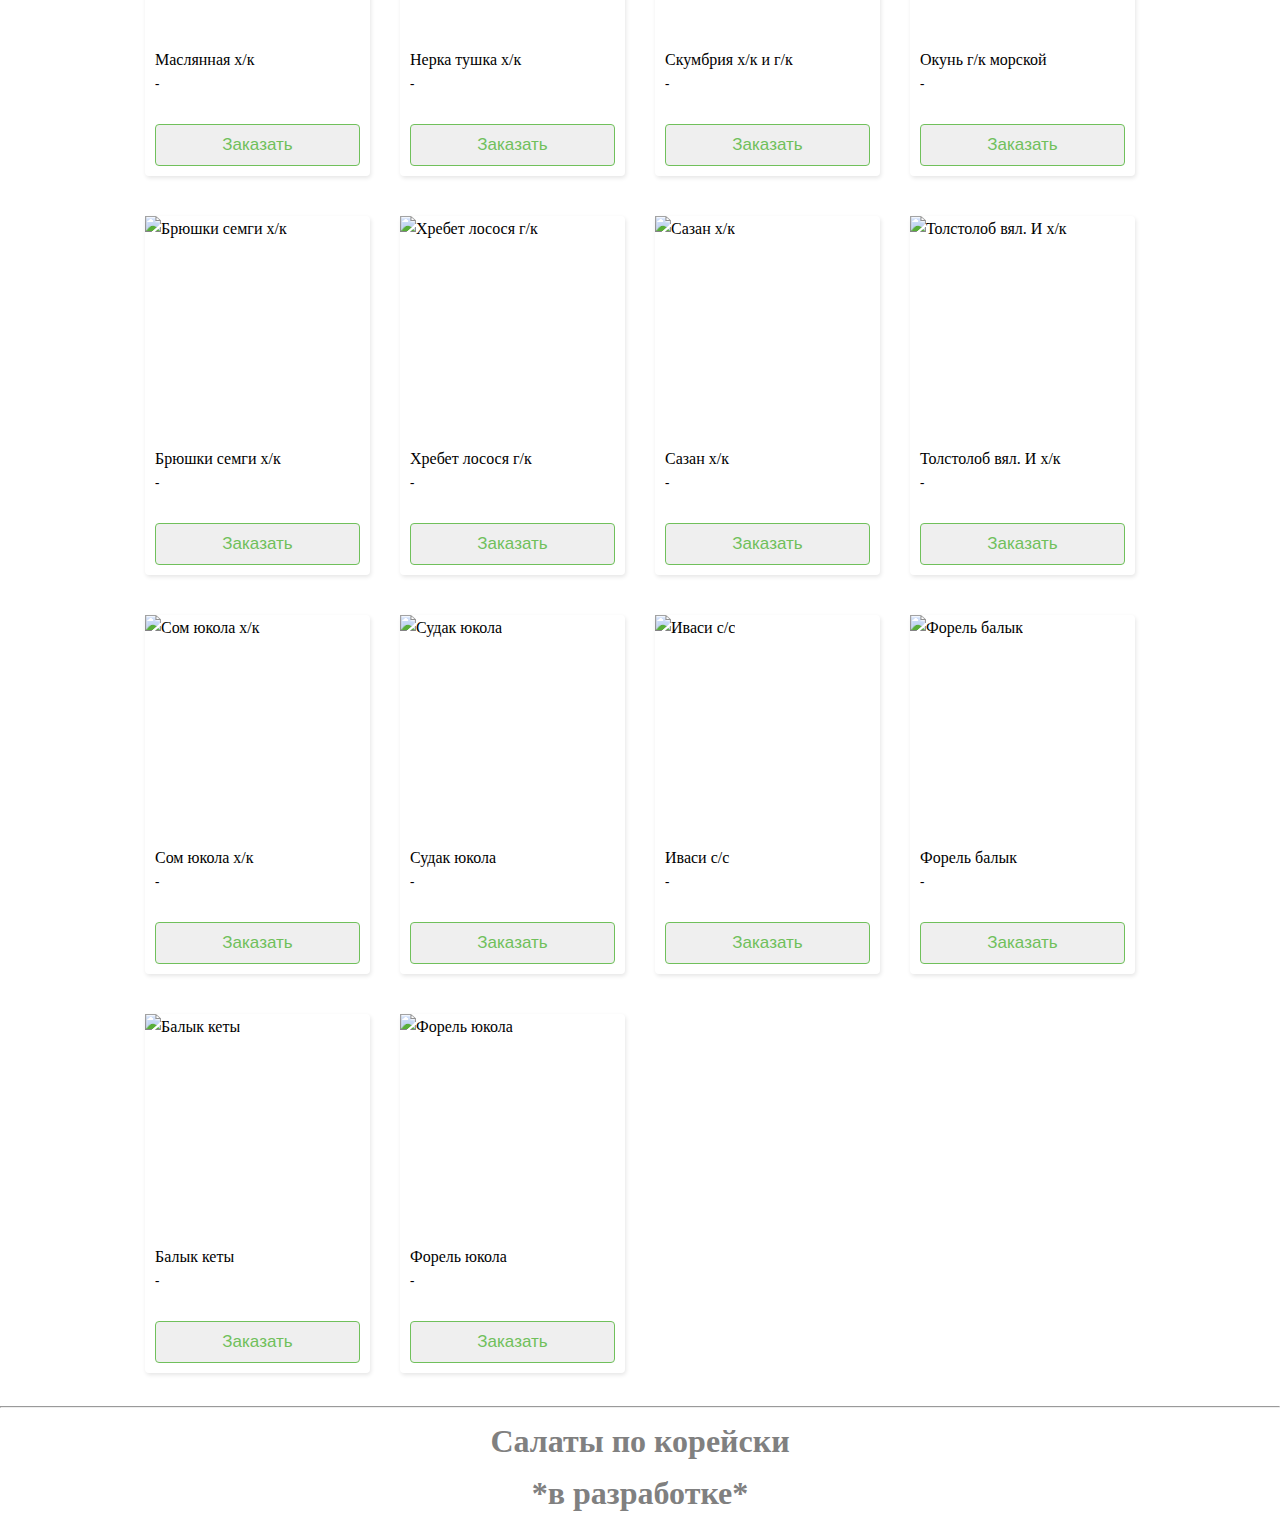
==== commit 87ccf68a: "Add files via upload" ====
--- a/index.html
+++ b/index.html
@@ -4,10 +4,13 @@
 <head>
     <meta charset="UTF-8">
     <meta name="viewport" content="width=divice-widht, intial-scale=1.0" >
-    <link rel="icon" href="images/main/logo/256x256.png">
+    <link rel="icon" href="images/main/logo/1024x1024.svg">
     <link rel="stylesheet" href="stylesheet.css"> 
     <link rel="stylesheet" href="style.css">
     <link rel="stylesheet" href="test/css.css">
+    <link rel="preconnect" href="https://fonts.googleapis.com">
+    <link rel="preconnect" href="https://fonts.gstatic.com" crossorigin>
+    <link href="https://fonts.googleapis.com/css2?family=Comfortaa:wght@300..700&family=Kaisei+Decol&family=Neucha&family=Open+Sans:ital,wght@0,300..800;1,300..800&family=Roboto+Condensed:ital,wght@0,200;1,200&family=Roboto+Slab:wght@100..900&display=swap" rel="stylesheet">
     <title>Кубанские деликатесы</title>
 </head>
 
@@ -16,7 +19,10 @@
         <div class="header-top">
             <div class="container">
                 <div class="header-row">
-                    <div class="header desc"><a href="main.html" id="connect">Кубанские деликатесы</a></div>
+                    <div class="header-logo">
+                          <img src="images/main/logo/logo.svg">
+                        Кубанские деликатесы 
+                    </div>
                     <div class="header-right">
                         <div class="header-info">
                             <a href="https://2gis.ru/n_urengoy/firm/70000001088024831" target="_blank" class="header-info">
@@ -32,7 +38,7 @@
                             <a href="https://vk.com/delikates89" target="_blank">
                                 <img src="images/vk.svg" alt="Вконтакте">
                             </a>
-                            <a href="#" target="_blank">
+                            <a href="https://t.me/kubaskie_delicatesi" target="_blank">
                                 <img src="images/telegram.svg" alt="Telegram">
                             </a>
                             <a href="https://chat.whatsapp.com/IV9q0RwksBU8gm4tmLuPao" target="_blank">
@@ -63,43 +69,9 @@
                 <p>Чтобы начать заказ нажмите на кнопку заказать или сверху на номер телефона!</p>
         </div>
     </div>
+    </div>
     <br>
-<style>
-.btn-group button {
-    display: flex;
-    opacity: 0;
-    animation: ani 3.5s forwards;
-    background-color: #D9D9D9; 
-    color: black; 
-    padding: 20px 100px; 
-    float: left; 
-    margin: 50px 20px;
-    border-radius: 45px;
-    border: none;
-}
-
-.btn-group:after {
-  content: "";
-  clear: both;
-  display: table;
-}
-.btn-group button:hover {
-  background-color: #C5C5C5;
-}
-</style>
-
     <hr>
-    <style>
-        hr {
-      margin: 70px 0;
-	    padding: 0;
-	    height: 0;
-	    border: none;
-	    border-top: 1px solid #333;
-	    border-bottom: 1px solid #1f1209;
-	    box-shadow: 0 20px 20px -20px #333;
-        }
-    </style>
 
     <h1 id="beer" align="center">Пиво</h1>
 
@@ -207,7 +179,7 @@
               <div class="card__bottom">
                 <div class="card__prices">
                   <div class="card__price card__price">
-                        Союз
+                        Союзное
                   </div>
                 </div>
                 <button class="card__add">
@@ -1179,7 +1151,10 @@
 
 
 
-    <a href="#top" id="back-to-top" class="back-to-top" title="Back to top">⇧</a>
+
+    <a href="#top" id="back-to-top" class="back-to-top" title="Back to top">
+      <svg id="Layer_1" enable-background="new 0 0 48 48" viewBox="0 0 48 48" xmlns="http://www.w3.org/2000/svg"><path d="m41.2 17.3-16.5-16.5c-.4-.4-1-.4-1.4 0l-16.5 16.5c-.3.3-.4.7-.2 1.1.1.3.5.6.9.6h9.1v27.5c0 .6.4 1 1 1h12.7c.6 0 1-.4 1-1v-27.5h9.1c.4 0 .8-.2.9-.6.3-.4.2-.8-.1-1.1z" fill="rgb(0,0,0)"/></svg>
+    </a>
 
 </body>
 </html>
